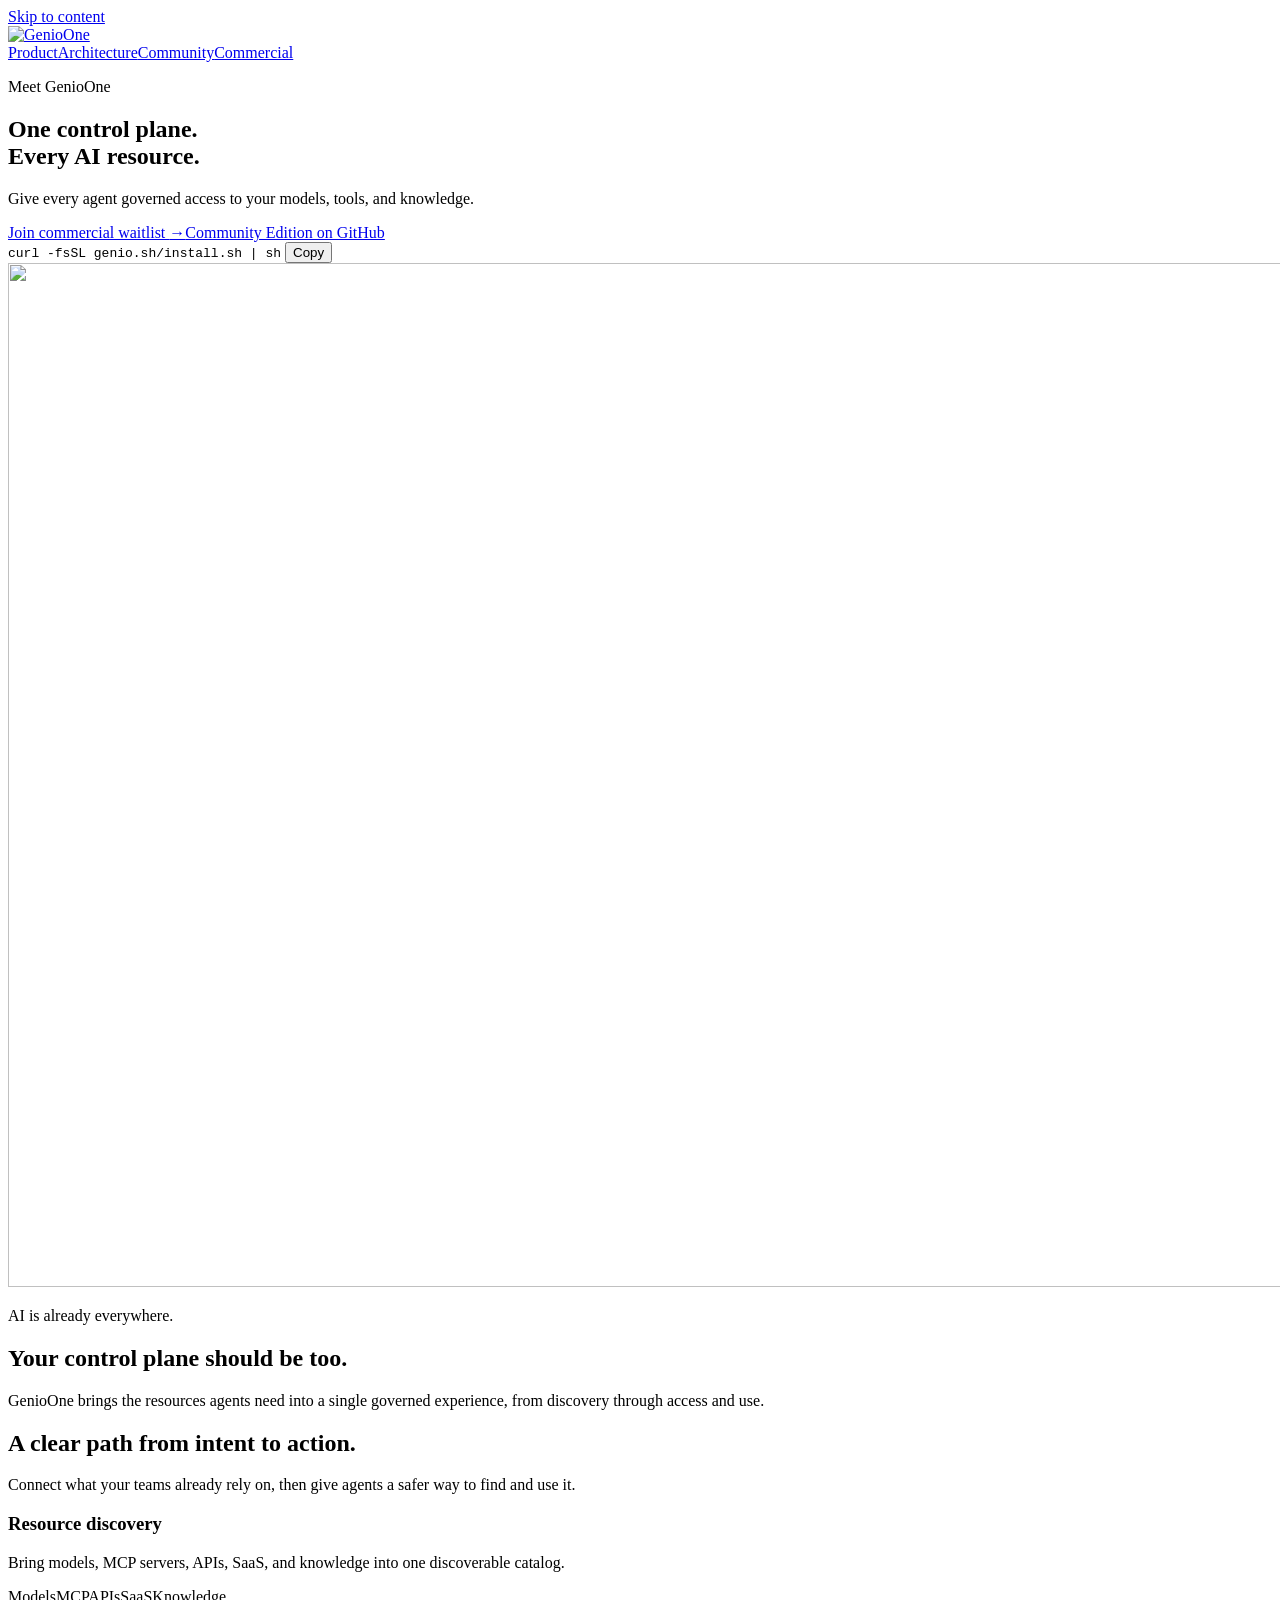
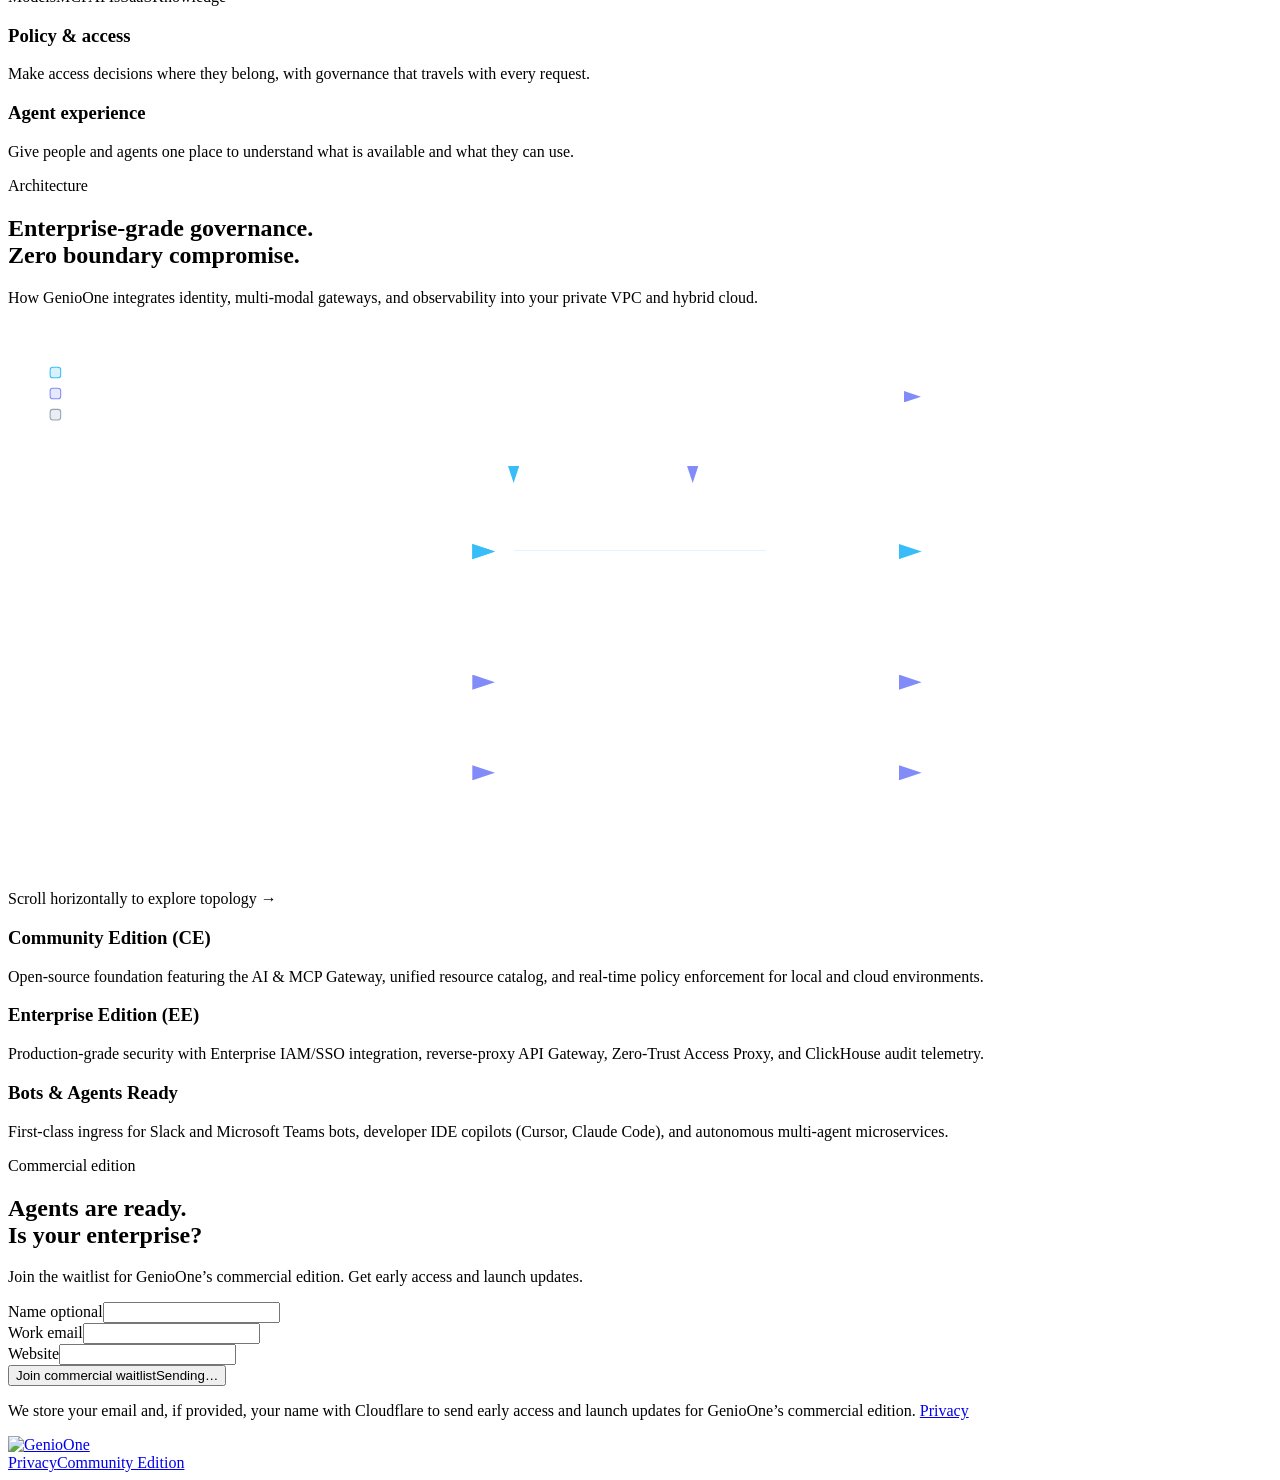
==== public/index.html @ 31770ce0 "Unify architecture colors to CE cyan and EE violet, remove inner card badges, update pillar cards" ====
<!doctype html>
<html lang="en">
  <head>
    <meta charset="utf-8">
    <meta name="viewport" content="width=device-width, initial-scale=1">
    <meta name="theme-color" content="#070709">
    <meta name="description" content="GenioOne is one control plane for every AI agent and resource.">
    <meta property="og:type" content="website">
    <meta property="og:title" content="GenioOne | One control plane for every AI agent and resource">
    <meta property="og:description" content="Give every agent governed access to your models, tools, and knowledge.">
    <meta property="og:image" content="https://genio.sh/assets/hero-blue.webp">
    <meta property="og:url" content="https://genio.sh/">
    <meta name="twitter:card" content="summary_large_image">
    <meta name="twitter:title" content="GenioOne | One control plane for every AI agent and resource">
    <meta name="twitter:description" content="Give every agent governed access to your models, tools, and knowledge.">
    <meta name="twitter:image" content="https://genio.sh/assets/hero-blue.webp">
    <link rel="canonical" href="https://genio.sh/">
    <link rel="icon" href="/assets/icon.svg" type="image/svg+xml">
    <link rel="stylesheet" href="/styles.6a55cacea231.css">
    <title>GenioOne | One control plane for every AI agent and resource</title>
  </head>
  <body>
    <a class="skip-link" href="#main">Skip to content</a>
    <div class="page-glow" aria-hidden="true"></div>
    <header class="site-header">
      <nav class="nav shell" aria-label="Primary navigation">
        <a class="brand" href="/" aria-label="GenioOne home"><img src="/assets/logo.svg" alt="GenioOne" width="141" height="40"></a>
        <div class="nav-links"><a href="#product">Product</a><a href="#architecture">Architecture</a><a href="https://github.com/dnplus/genio-one" aria-label="Community Edition on GitHub">Community</a><a class="nav-cta" href="#waitlist">Commercial</a></div>
      </nav>
    </header>
    <main id="main">
      <section class="hero shell" aria-labelledby="hero-title">
        <div class="hero-copy">
          <p class="eyebrow">Meet GenioOne</p>
          <h1 id="hero-title">One control plane.<br><span>Every AI resource.</span></h1>
          <p class="hero-summary">Give every agent governed access to your models, tools, and knowledge.</p>
          <div class="hero-actions"><a class="button button-primary" href="#waitlist">Join commercial waitlist <span aria-hidden="true">→</span></a><a class="button button-secondary" href="https://github.com/dnplus/genio-one">Community Edition on GitHub</a></div>
          <div class="install-command" id="install-command">
            <code>curl -fsSL genio.sh/install.sh | sh</code>
            <button type="button" class="install-copy" aria-label="Copy install command">Copy</button>
          </div>
        </div>
        <div class="hero-visual" aria-hidden="true"><img src="/assets/hero-blue.webp" alt="" width="1536" height="1024" fetchpriority="high"></div>
      </section>
      <section class="statement shell" aria-labelledby="statement-title">
        <p class="statement-kicker">AI is already everywhere.</p>
        <h2 id="statement-title">Your control plane should be too.</h2>
        <p>GenioOne brings the resources agents need into a single governed experience, from discovery through access and use.</p>
      </section>
      <section class="capabilities shell" id="product" aria-labelledby="capabilities-title">
        <div class="section-intro"><h2 id="capabilities-title">A clear path from intent to action.</h2><p>Connect what your teams already rely on, then give agents a safer way to find and use it.</p></div>
        <div class="capability-grid">
          <article class="capability-card capability-discovery"><h3>Resource discovery</h3><p>Bring models, MCP servers, APIs, SaaS, and knowledge into one discoverable catalog.</p><div class="resource-tags" aria-label="Resource types"><span>Models</span><span>MCP</span><span>APIs</span><span>SaaS</span><span>Knowledge</span></div></article>
          <article class="capability-card capability-policy"><h3>Policy &amp; access</h3><p>Make access decisions where they belong, with governance that travels with every request.</p></article>
          <article class="capability-card capability-experience"><h3>Agent experience</h3><p>Give people and agents one place to understand what is available and what they can use.</p></article>
        </div>
      </section>
      <section class="architecture shell" id="architecture" aria-labelledby="architecture-title">
        <div class="section-intro">
          <p class="eyebrow">Architecture</p>
          <h2 id="architecture-title">Enterprise-grade governance.<br>Zero boundary compromise.</h2>
          <p>How GenioOne integrates identity, multi-modal gateways, and observability into your private VPC and hybrid cloud.</p>
        </div>
        <div class="architecture-card">
          <div class="architecture-svg-wrapper">
            <svg class="architecture-svg" viewBox="0 0 1200 520" fill="none" xmlns="http://www.w3.org/2000/svg" role="img" aria-label="GenioOne Control Plane Architecture">
              <defs>
                <marker id="arch-arrow-cyan" markerWidth="9" markerHeight="6" refX="8" refY="3" orient="auto">
                  <polygon points="0 0, 9 3, 0 6" fill="#38bdf8" />
                </marker>
                <marker id="arch-arrow-violet" markerWidth="9" markerHeight="6" refX="8" refY="3" orient="auto">
                  <polygon points="0 0, 9 3, 0 6" fill="#818cf8" />
                </marker>
                <pattern id="arch-grid" width="36" height="36" patternUnits="userSpaceOnUse">
                  <path d="M 36 0 L 0 0 0 36" stroke="rgba(234, 240, 255, 0.035)" stroke-width="0.5"/>
                </pattern>
              </defs>
              <rect width="100%" height="100%" fill="url(#arch-grid)" />
              <rect x="350" y="22" width="770" height="94" rx="10" class="arch-region arch-region-ctrl" stroke-width="1"/>
              <rect x="445" y="132" width="310" height="364" rx="10" class="arch-region arch-region-gw" stroke-width="1"/>
              <g>
                <rect x="362" y="14" width="130" height="16" rx="4" class="arch-mask"/>
                <text x="427" y="26" class="arch-badge-control" font-size="8" font-weight="700" letter-spacing="0.06em" text-anchor="middle">MANAGEMENT PLANE</text>
              </g>
              <g>
                <rect x="460" y="124" width="140" height="16" rx="4" class="arch-mask"/>
                <text x="530" y="136" class="arch-badge-gateway" font-size="8" font-weight="700" letter-spacing="0.06em" text-anchor="middle">EXECUTION GATEWAYS</text>
              </g>
              <g transform="translate(40, 42)">
                <rect x="0" y="0" width="10" height="10" rx="2.5" fill="rgba(56, 189, 248, 0.2)" stroke="#38bdf8" stroke-width="1"/>
                <text x="16" y="9" class="arch-legend-text" font-size="9">Community Edition (CE)</text>
                <rect x="0" y="20" width="10" height="10" rx="2.5" fill="rgba(129, 140, 248, 0.2)" stroke="#818cf8" stroke-width="1"/>
                <text x="16" y="29" class="arch-legend-text" font-size="9">Enterprise Edition (EE)</text>
                <rect x="0" y="40" width="10" height="10" rx="2.5" fill="rgba(148, 163, 184, 0.2)" stroke="#94a3b8" stroke-width="1"/>
                <text x="16" y="49" class="arch-legend-text" font-size="9">External Ecosystem</text>
              </g>
              <g class="arch-node arch-ce" id="node-ctrl-plane">
                <rect x="365" y="38" width="230" height="64" rx="8" class="arch-mask"/>
                <rect x="365" y="38" width="230" height="64" rx="8" class="arch-c-ce" stroke-width="1.5"/>
                <text x="382" y="64" class="arch-t-title" font-size="12" font-weight="650">Platform Control Plane</text>
                <text x="382" y="82" class="arch-t-sub" font-size="9">Catalog · Policy Sync · State</text>
              </g>
              <g class="arch-node arch-ee" id="node-enterprise-iam">
                <rect x="615" y="38" width="230" height="64" rx="8" class="arch-mask"/>
                <rect x="615" y="38" width="230" height="64" rx="8" class="arch-c-ee" stroke-width="1.5"/>
                <text x="632" y="64" class="arch-t-title" font-size="12" font-weight="650">Enterprise IAM &amp; SSO</text>
                <text x="632" y="82" class="arch-t-sub" font-size="9">Keycloak · Okta · RBAC Mapping</text>
              </g>
              <g class="arch-node arch-ee" id="node-audit-observability">
                <rect x="865" y="38" width="240" height="64" rx="8" class="arch-mask"/>
                <rect x="865" y="38" width="240" height="64" rx="8" class="arch-c-ee" stroke-width="1.5"/>
                <text x="882" y="64" class="arch-t-title" font-size="12" font-weight="650">Audit &amp; Observability</text>
                <text x="882" y="82" class="arch-t-sub" font-size="9">OpenTelemetry · ClickHouse Logs</text>
              </g>
              <g class="arch-node arch-ext" id="node-bots">
                <rect x="40" y="150" width="220" height="58" rx="8" class="arch-mask"/>
                <rect x="40" y="150" width="220" height="58" rx="8" class="arch-c-ext" stroke-width="1.5"/>
                <g class="arch-sigil arch-sigil-slate" transform="translate(52 163) scale(0.7)">
                  <rect x="2" y="4" width="16" height="12" rx="3"/>
                  <circle cx="6" cy="10" r="1.5"/>
                  <circle cx="14" cy="10" r="1.5"/>
                  <path d="M10 1v3M7 1h6"/>
                </g>
                <text x="76" y="174" class="arch-t-title" font-size="12" font-weight="650">Enterprise Bots &amp; Copilots</text>
                <text x="76" y="192" class="arch-t-sub" font-size="9">Slack · Teams · Support Bots</text>
              </g>
              <g class="arch-node arch-ext" id="node-agents">
                <rect x="40" y="226" width="220" height="58" rx="8" class="arch-mask"/>
                <rect x="40" y="226" width="220" height="58" rx="8" class="arch-c-ext" stroke-width="1.5"/>
                <g class="arch-sigil arch-sigil-slate" transform="translate(52 239) scale(0.7)">
                  <path d="M8 2a4 4 0 1 0 0 8 4 4 0 0 0 0-8ZM3 16c0-2.8 2.2-5 5-5s5 2.2 5 5"/>
                  <circle cx="15" cy="7" r="2"/>
                </g>
                <text x="76" y="250" class="arch-t-title" font-size="12" font-weight="650">Autonomous Agents &amp; IDEs</text>
                <text x="76" y="268" class="arch-t-sub" font-size="9">Cursor · Claude Code · Workers</text>
              </g>
              <g class="arch-node arch-ext" id="node-apps">
                <rect x="40" y="312" width="220" height="58" rx="8" class="arch-mask"/>
                <rect x="40" y="312" width="220" height="58" rx="8" class="arch-c-ext" stroke-width="1.5"/>
                <g class="arch-sigil arch-sigil-slate" transform="translate(52 325) scale(0.7)">
                  <rect x="2" y="3" width="16" height="14" rx="2"/>
                  <path d="M6 8h8M6 12h5"/>
                </g>
                <text x="76" y="336" class="arch-t-title" font-size="12" font-weight="650">Enterprise Applications</text>
                <text x="76" y="354" class="arch-t-sub" font-size="9">Microservices · Internal Portals</text>
              </g>
              <g class="arch-node arch-ext" id="node-workstations">
                <rect x="40" y="398" width="220" height="58" rx="8" class="arch-mask"/>
                <rect x="40" y="398" width="220" height="58" rx="8" class="arch-c-ext" stroke-width="1.5"/>
                <g class="arch-sigil arch-sigil-slate" transform="translate(52 411) scale(0.7)">
                  <rect x="2" y="2" width="16" height="12" rx="2"/>
                  <path d="M6 18h8M10 14v4"/>
                </g>
                <text x="76" y="422" class="arch-t-title" font-size="12" font-weight="650">Developer Workstations</text>
                <text x="76" y="440" class="arch-t-sub" font-size="9">Local CLI · Private VPC Traffic</text>
              </g>
              <g class="arch-node arch-ce arch-pulse-glow" id="node-ai-mcp-gw">
                <rect x="460" y="150" width="280" height="134" rx="9" class="arch-mask"/>
                <rect x="460" y="150" width="280" height="134" rx="9" class="arch-c-ce" stroke-width="2"/>
                <text x="480" y="182" class="arch-t-title-lg" font-size="14" font-weight="700">AI &amp; MCP Gateway</text>
                <text x="480" y="201" class="arch-t-sub" font-size="9.5">Prompt Guardrails · Model Routing</text>
                <path d="M 480 216 L 720 216" stroke="rgba(56, 189, 248, 0.15)" stroke-width="1"/>
                <text x="480" y="234" class="arch-t-feature" font-size="9">&#10003; Model &amp; Tool Discovery Catalog</text>
                <text x="480" y="250" class="arch-t-feature" font-size="9">&#10003; Dynamic MCP Tool Invocation</text>
                <text x="480" y="266" class="arch-t-feature" font-size="9">&#10003; Policy Enforcement &amp; Caching</text>
              </g>
              <g class="arch-node arch-ee" id="node-api-gw">
                <rect x="460" y="304" width="280" height="74" rx="9" class="arch-mask"/>
                <rect x="460" y="304" width="280" height="74" rx="9" class="arch-c-ee" stroke-width="1.5"/>
                <text x="480" y="334" class="arch-t-title" font-size="13" font-weight="650">Enterprise API Gateway</text>
                <text x="480" y="352" class="arch-t-sub" font-size="9.5">Reverse Proxy · Rate Limits · Token Auth</text>
                <text x="480" y="367" class="arch-t-sub-dim" font-size="8.5">Secure Ingress for Enterprise Microservices</text>
              </g>
              <g class="arch-node arch-ee" id="node-access-proxy">
                <rect x="460" y="398" width="280" height="74" rx="9" class="arch-mask"/>
                <rect x="460" y="398" width="280" height="74" rx="9" class="arch-c-ee" stroke-width="1.5"/>
                <text x="480" y="428" class="arch-t-title" font-size="13" font-weight="650">Zero-Trust Access Proxy</text>
                <text x="480" y="446" class="arch-t-sub" font-size="9.5">Private Egress · VPC Boundary Security</text>
                <text x="480" y="461" class="arch-t-sub-dim" font-size="8.5">Encrypted WireGuard / mTLS Tunneling</text>
              </g>
              <g class="arch-node arch-ext" id="node-upstream-models">
                <rect x="865" y="168" width="240" height="76" rx="8" class="arch-mask"/>
                <rect x="865" y="168" width="240" height="76" rx="8" class="arch-c-ext" stroke-width="1.5"/>
                <text x="885" y="196" class="arch-t-title" font-size="12" font-weight="650">AI Models &amp; MCP Servers</text>
                <text x="885" y="214" class="arch-t-sub" font-size="9">Self-hosted LLMs · Ollama · vLLM</text>
                <text x="885" y="230" class="arch-t-sub-dim" font-size="8.5">Custom Enterprise MCP Tool Servers</text>
              </g>
              <g class="arch-node arch-ext" id="node-upstream-apis">
                <rect x="865" y="304" width="240" height="74" rx="8" class="arch-mask"/>
                <rect x="865" y="304" width="240" height="74" rx="8" class="arch-c-ext" stroke-width="1.5"/>
                <text x="885" y="332" class="arch-t-title" font-size="12" font-weight="650">Enterprise Core APIs</text>
                <text x="885" y="350" class="arch-t-sub" font-size="9">ERP · CRM · Database Queries</text>
                <text x="885" y="366" class="arch-t-sub-dim" font-size="8.5">Internal Corporate Microservices</text>
              </g>
              <g class="arch-node arch-ext" id="node-upstream-saas">
                <rect x="865" y="398" width="240" height="74" rx="8" class="arch-mask"/>
                <rect x="865" y="398" width="240" height="74" rx="8" class="arch-c-ext" stroke-width="1.5"/>
                <text x="885" y="426" class="arch-t-title" font-size="12" font-weight="650">Cloud AI &amp; SaaS APIs</text>
                <text x="885" y="444" class="arch-t-sub" font-size="9">OpenAI · Anthropic · Google Gemini</text>
                <text x="885" y="460" class="arch-t-sub-dim" font-size="8.5">External Third-Party SaaS Providers</text>
              </g>
              <path d="M 260 179 L 360 179 Q 380 179 380 195 L 380 205 Q 380 217 400 217 L 460 217" class="arch-track" stroke-width="2"/>
              <path d="M 260 255 L 360 255 Q 380 255 380 239 L 380 229 Q 380 217 400 217 L 460 217" class="arch-track" stroke-width="2"/>
              <path d="M 740 217 L 865 217" class="arch-track" stroke-width="2"/>
              <path d="M 260 341 L 460 341" class="arch-track" stroke-width="2"/>
              <path d="M 740 341 L 865 341" class="arch-track" stroke-width="2"/>
              <path d="M 260 427 L 460 427" class="arch-track" stroke-width="2"/>
              <path d="M 740 427 L 865 427" class="arch-track" stroke-width="2"/>
              <path d="M 480 102 L 480 150" class="arch-track" stroke-width="1.5"/>
              <path d="M 650 102 L 650 150" class="arch-track" stroke-width="1.5"/>
              <path d="M 740 185 Q 790 185 790 130 L 790 85 Q 790 70 825 70 L 865 70" class="arch-track" stroke-width="1.5"/>
              <path d="M 260 179 L 360 179 Q 380 179 380 195 L 380 205 Q 380 217 400 217 L 460 217" class="arch-stream-cyan" stroke-width="2.4" marker-end="url(#arch-arrow-cyan)"/>
              <path d="M 260 255 L 360 255 Q 380 255 380 239 L 380 229 Q 380 217 400 217 L 460 217" class="arch-stream-cyan" stroke-width="2.4" marker-end="url(#arch-arrow-cyan)"/>
              <path d="M 740 217 L 865 217" class="arch-stream-cyan" stroke-width="2.4" marker-end="url(#arch-arrow-cyan)"/>
              <path d="M 260 341 L 460 341" class="arch-stream-violet" stroke-width="2.4" marker-end="url(#arch-arrow-violet)"/>
              <path d="M 740 341 L 865 341" class="arch-stream-violet" stroke-width="2.4" marker-end="url(#arch-arrow-violet)"/>
              <path d="M 260 427 L 460 427" class="arch-stream-violet" stroke-width="2.4" marker-end="url(#arch-arrow-violet)"/>
              <path d="M 740 427 L 865 427" class="arch-stream-violet" stroke-width="2.4" marker-end="url(#arch-arrow-violet)"/>
              <path d="M 480 102 L 480 150" class="arch-stream-sync" stroke-width="1.8" marker-end="url(#arch-arrow-cyan)"/>
              <path d="M 650 102 L 650 150" class="arch-stream-sync-violet" stroke-width="1.8" marker-end="url(#arch-arrow-violet)"/>
              <path d="M 740 185 Q 790 185 790 130 L 790 85 Q 790 70 825 70 L 865 70" class="arch-stream-telemetry" stroke-width="1.8" marker-end="url(#arch-arrow-violet)"/>
              <g>
                <rect x="285" y="162" width="75" height="16" rx="4" class="arch-pill-bg"/>
                <text x="322.5" y="174" class="arch-pill-cyan" font-size="7.5" font-weight="650" text-anchor="middle">Bot Ingress</text>
              </g>
              <g>
                <rect x="285" y="260" width="80" height="16" rx="4" class="arch-pill-bg"/>
                <text x="325" y="272" class="arch-pill-cyan" font-size="7.5" font-weight="650" text-anchor="middle">Agent Prompts</text>
              </g>
              <g>
                <rect x="760" y="209" width="85" height="16" rx="4" class="arch-pill-bg"/>
                <text x="802.5" y="221" class="arch-pill-cyan" font-size="7.5" font-weight="650" text-anchor="middle">MCP &amp; LLM Call</text>
              </g>
              <g>
                <rect x="310" y="333" width="85" height="16" rx="4" class="arch-pill-bg"/>
                <text x="352.5" y="345" class="arch-pill-violet" font-size="7.5" font-weight="650" text-anchor="middle">mTLS API Call</text>
              </g>
              <g>
                <rect x="305" y="419" width="95" height="16" rx="4" class="arch-pill-bg"/>
                <text x="352.5" y="431" class="arch-pill-violet" font-size="7.5" font-weight="650" text-anchor="middle">Zero-Trust Tunnel</text>
              </g>
            </svg>
          </div>
          <p class="architecture-scroll-hint" aria-hidden="true">Scroll horizontally to explore topology &rarr;</p>
        </div>
        <div class="architecture-pillars">
          <article class="architecture-pillar pillar-ce">
            <h3>Community Edition (CE)</h3>
            <p>Open-source foundation featuring the AI &amp; MCP Gateway, unified resource catalog, and real-time policy enforcement for local and cloud environments.</p>
          </article>
          <article class="architecture-pillar pillar-ee">
            <h3>Enterprise Edition (EE)</h3>
            <p>Production-grade security with Enterprise IAM/SSO integration, reverse-proxy API Gateway, Zero-Trust Access Proxy, and ClickHouse audit telemetry.</p>
          </article>
          <article class="architecture-pillar pillar-eco">
            <h3>Bots &amp; Agents Ready</h3>
            <p>First-class ingress for Slack and Microsoft Teams bots, developer IDE copilots (Cursor, Claude Code), and autonomous multi-agent microservices.</p>
          </article>
        </div>
      </section>
      <section class="waitlist-section shell" id="waitlist" aria-labelledby="waitlist-title">
        <div class="waitlist-copy"><p class="eyebrow">Commercial edition</p><h2 id="waitlist-title">Agents are ready.<br>Is your enterprise?</h2><p>Join the waitlist for GenioOne’s commercial edition. Get early access and launch updates.</p></div>
        <form class="waitlist-form" id="waitlist-form" novalidate>
          <div class="field-row"><label for="name">Name <span>optional</span></label><input id="name" name="name" type="text" autocomplete="name" maxlength="120"></div>
          <div class="field-row"><label for="email">Work email</label><input id="email" name="email" type="email" autocomplete="email" inputmode="email" maxlength="254" required aria-describedby="form-message privacy-note"></div>
          <div class="honeypot" aria-hidden="true"><label for="website">Website</label><input id="website" name="website" type="text" tabindex="-1" autocomplete="off"></div>
          <button class="button button-primary form-submit" type="submit"><span class="button-label">Join commercial waitlist</span><span class="button-loading" aria-hidden="true">Sending…</span></button>
          <p class="form-message" id="form-message" role="status" aria-live="polite"></p>
          <p class="privacy-note" id="privacy-note">We store your email and, if provided, your name with Cloudflare to send early access and launch updates for GenioOne’s commercial edition. <a href="/privacy.html">Privacy</a></p>
        </form>
      </section>
    </main>
    <footer class="site-footer shell"><a class="footer-brand" href="/" aria-label="GenioOne home"><img src="/assets/logo.svg" alt="GenioOne" width="141" height="40"></a><div><a href="/privacy.html">Privacy</a><a href="https://github.com/dnplus/genio-one" aria-label="Community Edition on GitHub">Community Edition</a></div></footer>
    <script src="/app.44f2c9f408cc.js" defer></script>
  <!-- Cloudflare Pages Analytics --><script defer src='https://static.cloudflareinsights.com/beacon.min.js' data-cf-beacon='{"token": "029cc6c50cad4a95977b19a3e3e03f37"}'></script><!-- Cloudflare Pages Analytics --></body>
</html>
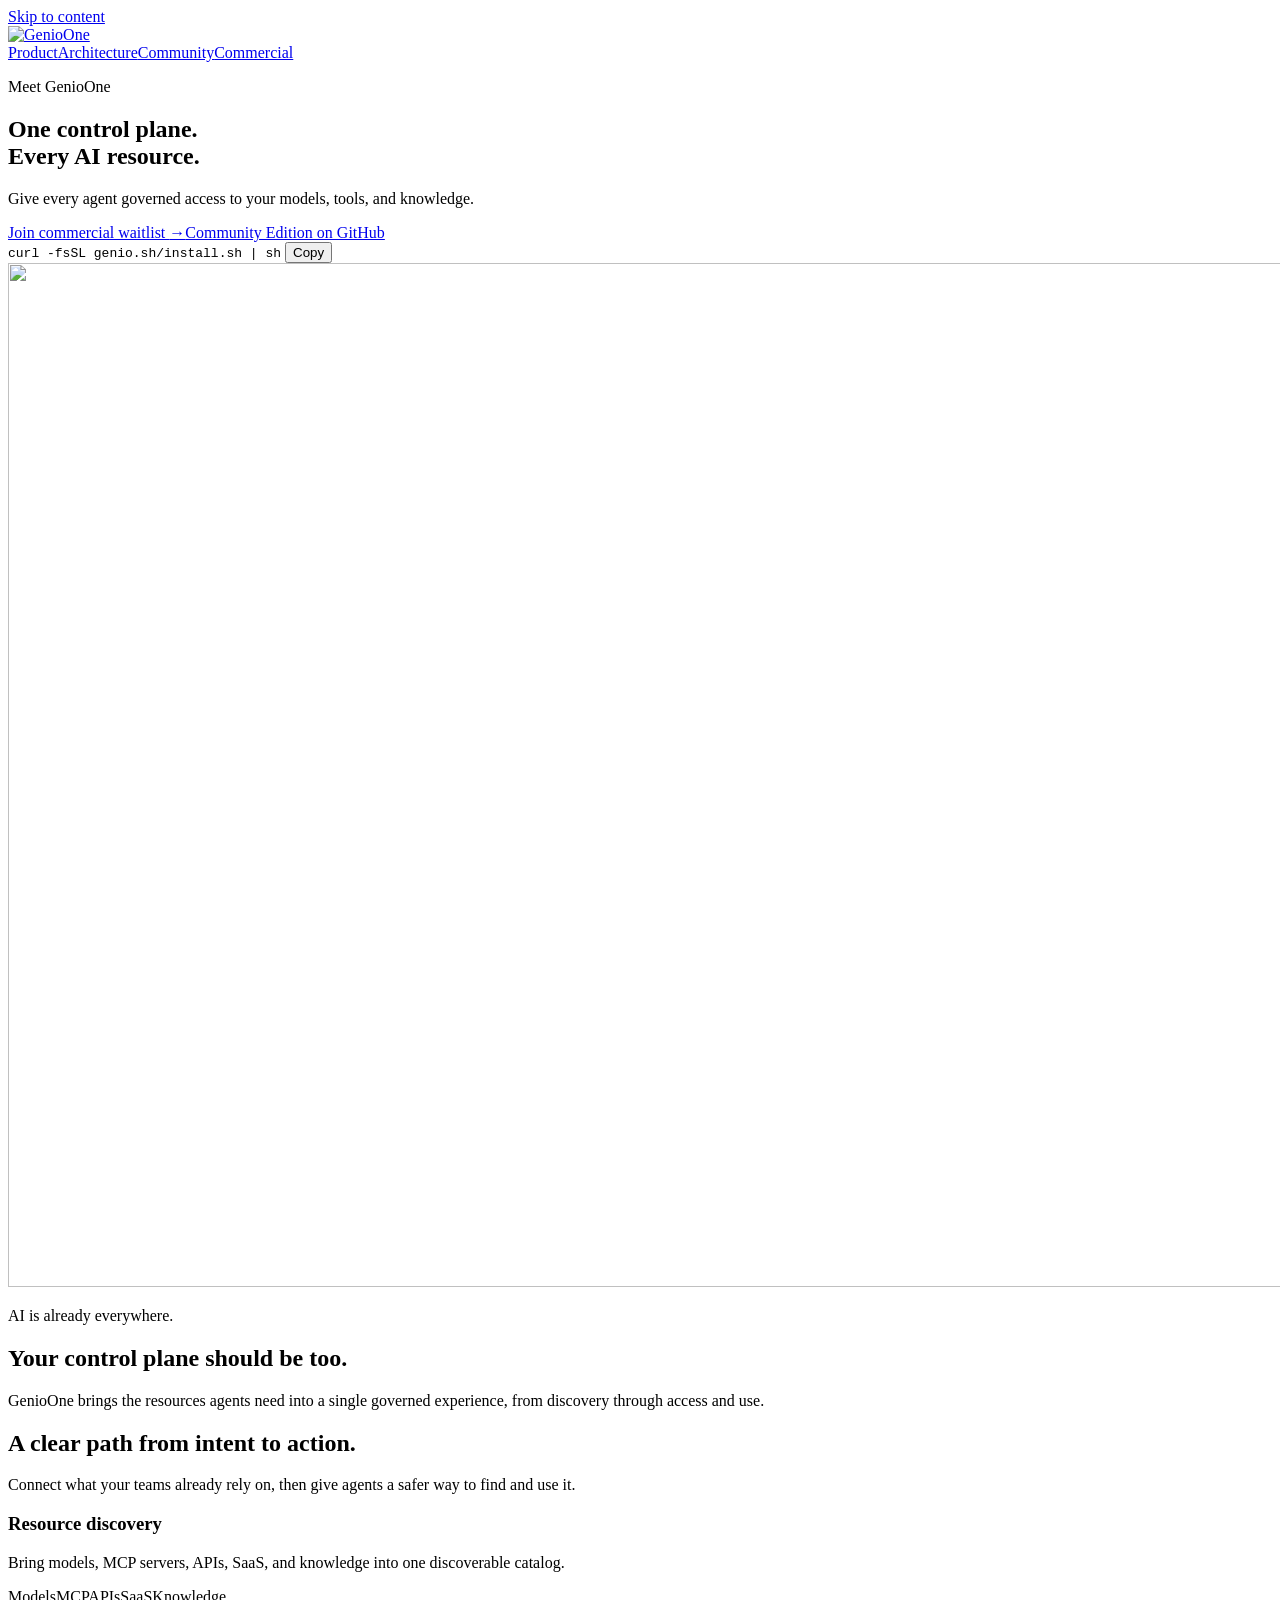
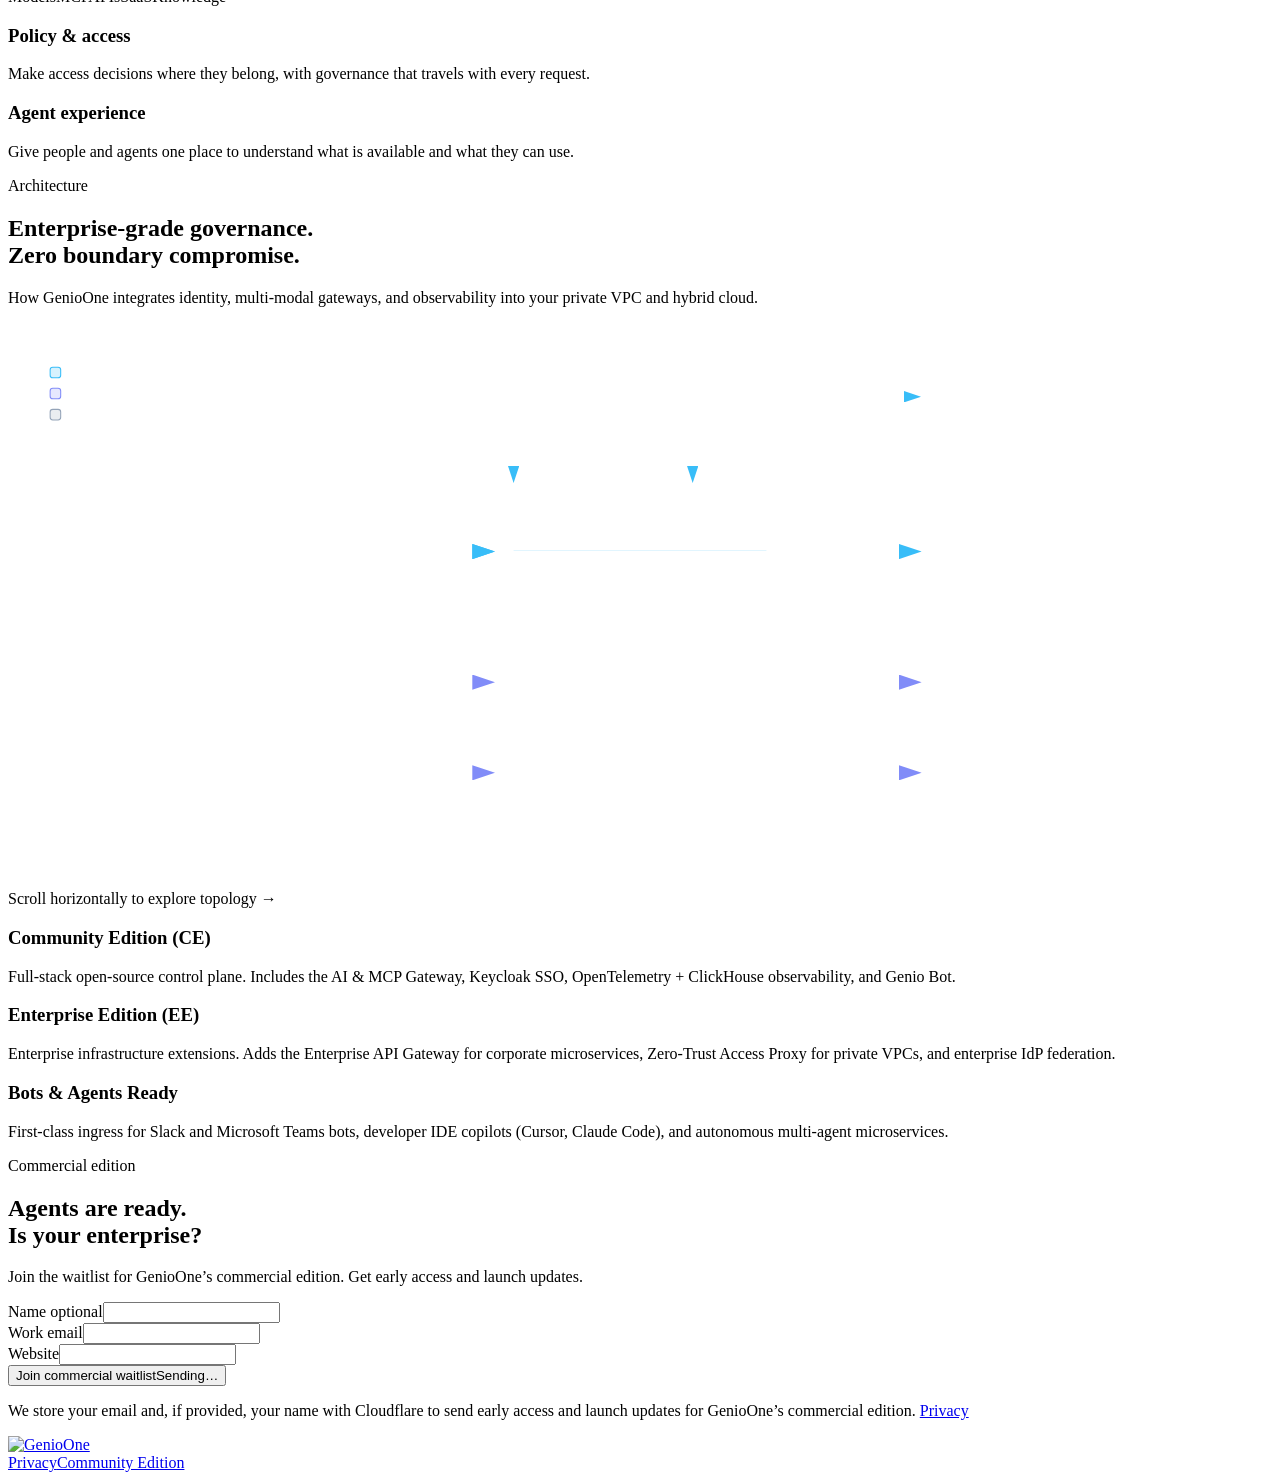
==== commit b3d96403: "Correct SSO and Observability to Community Edition (CE) in architecture diagram and pillar text" ====
--- a/public/index.html
+++ b/public/index.html
@@ -100,17 +100,17 @@
                 <text x="382" y="64" class="arch-t-title" font-size="12" font-weight="650">Platform Control Plane</text>
                 <text x="382" y="82" class="arch-t-sub" font-size="9">Catalog · Policy Sync · State</text>
               </g>
-              <g class="arch-node arch-ee" id="node-enterprise-iam">
+              <g class="arch-node arch-ce" id="node-identity-sso">
                 <rect x="615" y="38" width="230" height="64" rx="8" class="arch-mask"/>
-                <rect x="615" y="38" width="230" height="64" rx="8" class="arch-c-ee" stroke-width="1.5"/>
-                <text x="632" y="64" class="arch-t-title" font-size="12" font-weight="650">Enterprise IAM &amp; SSO</text>
-                <text x="632" y="82" class="arch-t-sub" font-size="9">Keycloak · Okta · RBAC Mapping</text>
-              </g>
-              <g class="arch-node arch-ee" id="node-audit-observability">
+                <rect x="615" y="38" width="230" height="64" rx="8" class="arch-c-ce" stroke-width="1.5"/>
+                <text x="632" y="64" class="arch-t-title" font-size="12" font-weight="650">Identity &amp; SSO</text>
+                <text x="632" y="82" class="arch-t-sub" font-size="9">Keycloak OIDC · Role &amp; Token Auth</text>
+              </g>
+              <g class="arch-node arch-ce" id="node-audit-observability">
                 <rect x="865" y="38" width="240" height="64" rx="8" class="arch-mask"/>
-                <rect x="865" y="38" width="240" height="64" rx="8" class="arch-c-ee" stroke-width="1.5"/>
+                <rect x="865" y="38" width="240" height="64" rx="8" class="arch-c-ce" stroke-width="1.5"/>
                 <text x="882" y="64" class="arch-t-title" font-size="12" font-weight="650">Audit &amp; Observability</text>
-                <text x="882" y="82" class="arch-t-sub" font-size="9">OpenTelemetry · ClickHouse Logs</text>
+                <text x="882" y="82" class="arch-t-sub" font-size="9">OpenTelemetry · ClickHouse Analytics</text>
               </g>
               <g class="arch-node arch-ext" id="node-bots">
                 <rect x="40" y="150" width="220" height="58" rx="8" class="arch-mask"/>
@@ -217,8 +217,8 @@
               <path d="M 260 427 L 460 427" class="arch-stream-violet" stroke-width="2.4" marker-end="url(#arch-arrow-violet)"/>
               <path d="M 740 427 L 865 427" class="arch-stream-violet" stroke-width="2.4" marker-end="url(#arch-arrow-violet)"/>
               <path d="M 480 102 L 480 150" class="arch-stream-sync" stroke-width="1.8" marker-end="url(#arch-arrow-cyan)"/>
-              <path d="M 650 102 L 650 150" class="arch-stream-sync-violet" stroke-width="1.8" marker-end="url(#arch-arrow-violet)"/>
-              <path d="M 740 185 Q 790 185 790 130 L 790 85 Q 790 70 825 70 L 865 70" class="arch-stream-telemetry" stroke-width="1.8" marker-end="url(#arch-arrow-violet)"/>
+              <path d="M 650 102 L 650 150" class="arch-stream-sync" stroke-width="1.8" marker-end="url(#arch-arrow-cyan)"/>
+              <path d="M 740 185 Q 790 185 790 130 L 790 85 Q 790 70 825 70 L 865 70" class="arch-stream-sync" stroke-width="1.8" marker-end="url(#arch-arrow-cyan)"/>
               <g>
                 <rect x="285" y="162" width="75" height="16" rx="4" class="arch-pill-bg"/>
                 <text x="322.5" y="174" class="arch-pill-cyan" font-size="7.5" font-weight="650" text-anchor="middle">Bot Ingress</text>
@@ -246,11 +246,11 @@
         <div class="architecture-pillars">
           <article class="architecture-pillar pillar-ce">
             <h3>Community Edition (CE)</h3>
-            <p>Open-source foundation featuring the AI &amp; MCP Gateway, unified resource catalog, and real-time policy enforcement for local and cloud environments.</p>
+            <p>Full-stack open-source control plane. Includes the AI &amp; MCP Gateway, Keycloak SSO, OpenTelemetry + ClickHouse observability, and Genio Bot.</p>
           </article>
           <article class="architecture-pillar pillar-ee">
             <h3>Enterprise Edition (EE)</h3>
-            <p>Production-grade security with Enterprise IAM/SSO integration, reverse-proxy API Gateway, Zero-Trust Access Proxy, and ClickHouse audit telemetry.</p>
+            <p>Enterprise infrastructure extensions. Adds the Enterprise API Gateway for corporate microservices, Zero-Trust Access Proxy for private VPCs, and enterprise IdP federation.</p>
           </article>
           <article class="architecture-pillar pillar-eco">
             <h3>Bots &amp; Agents Ready</h3>
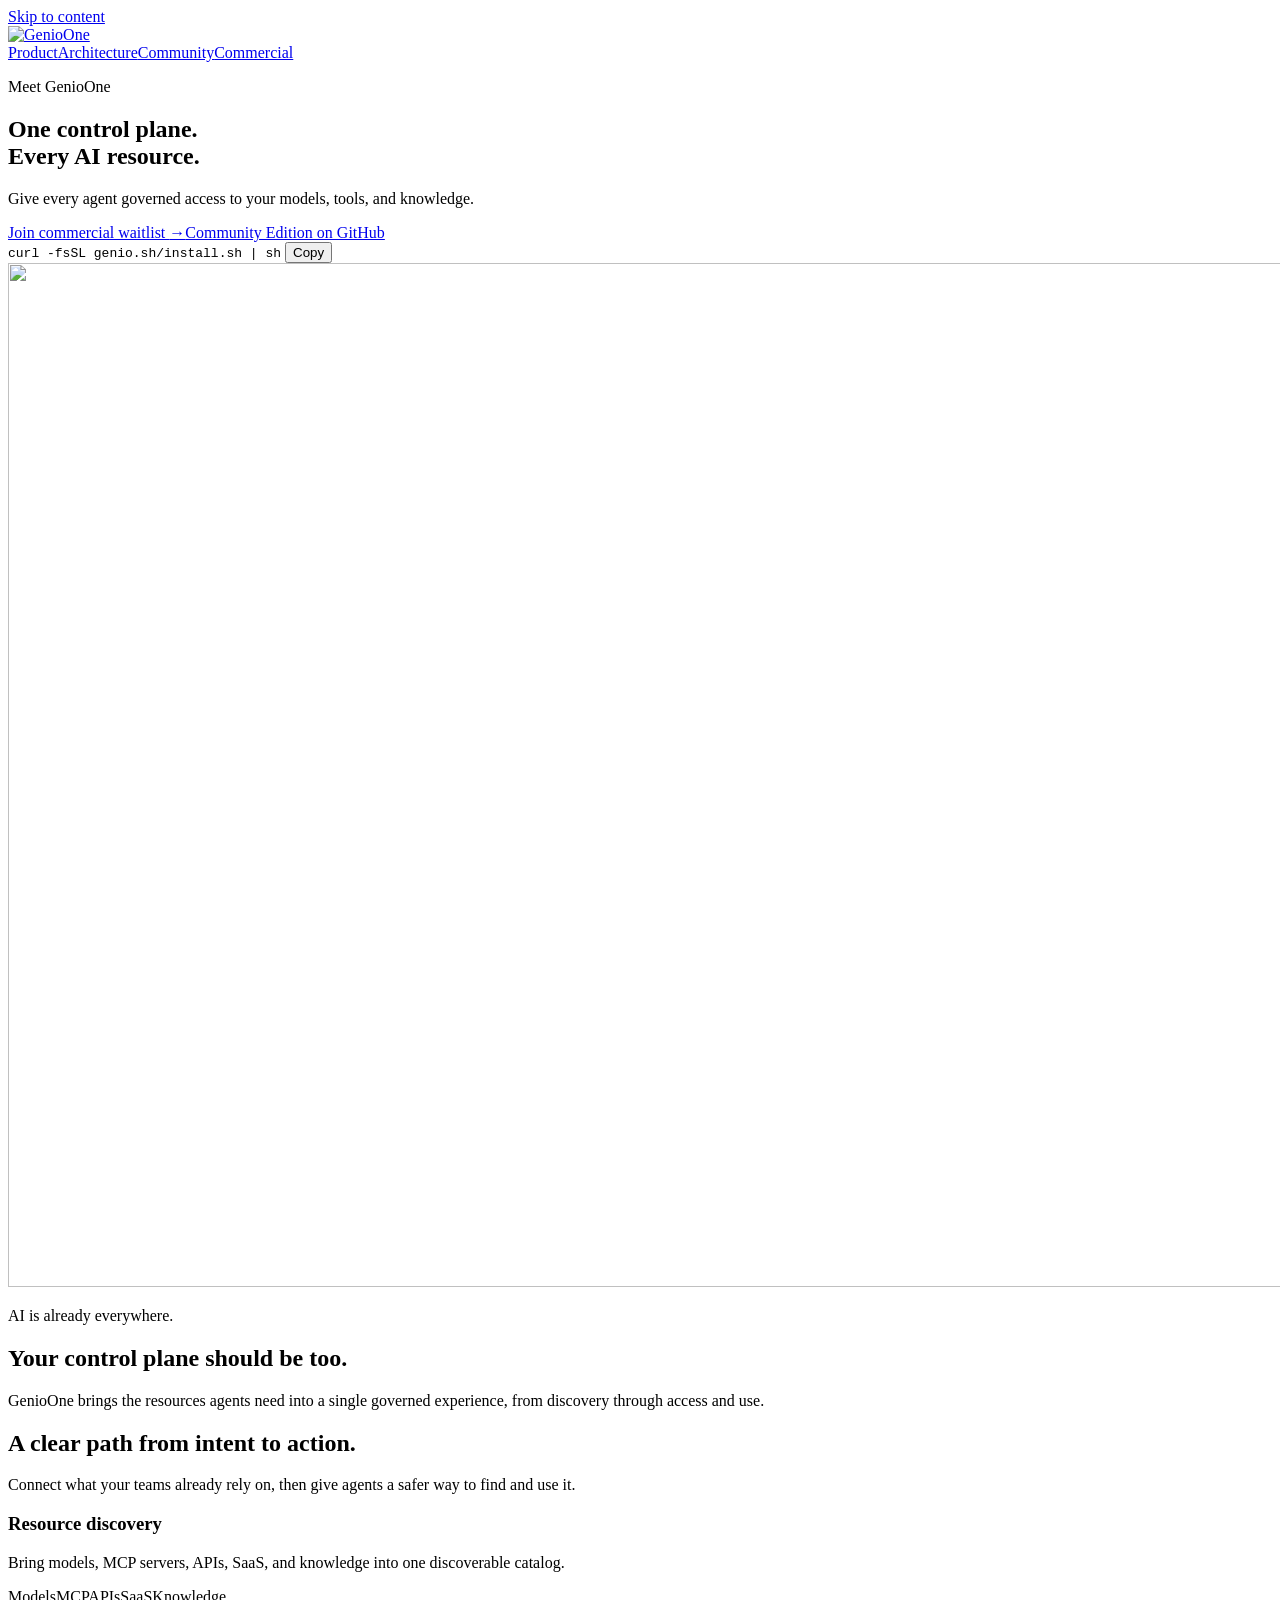
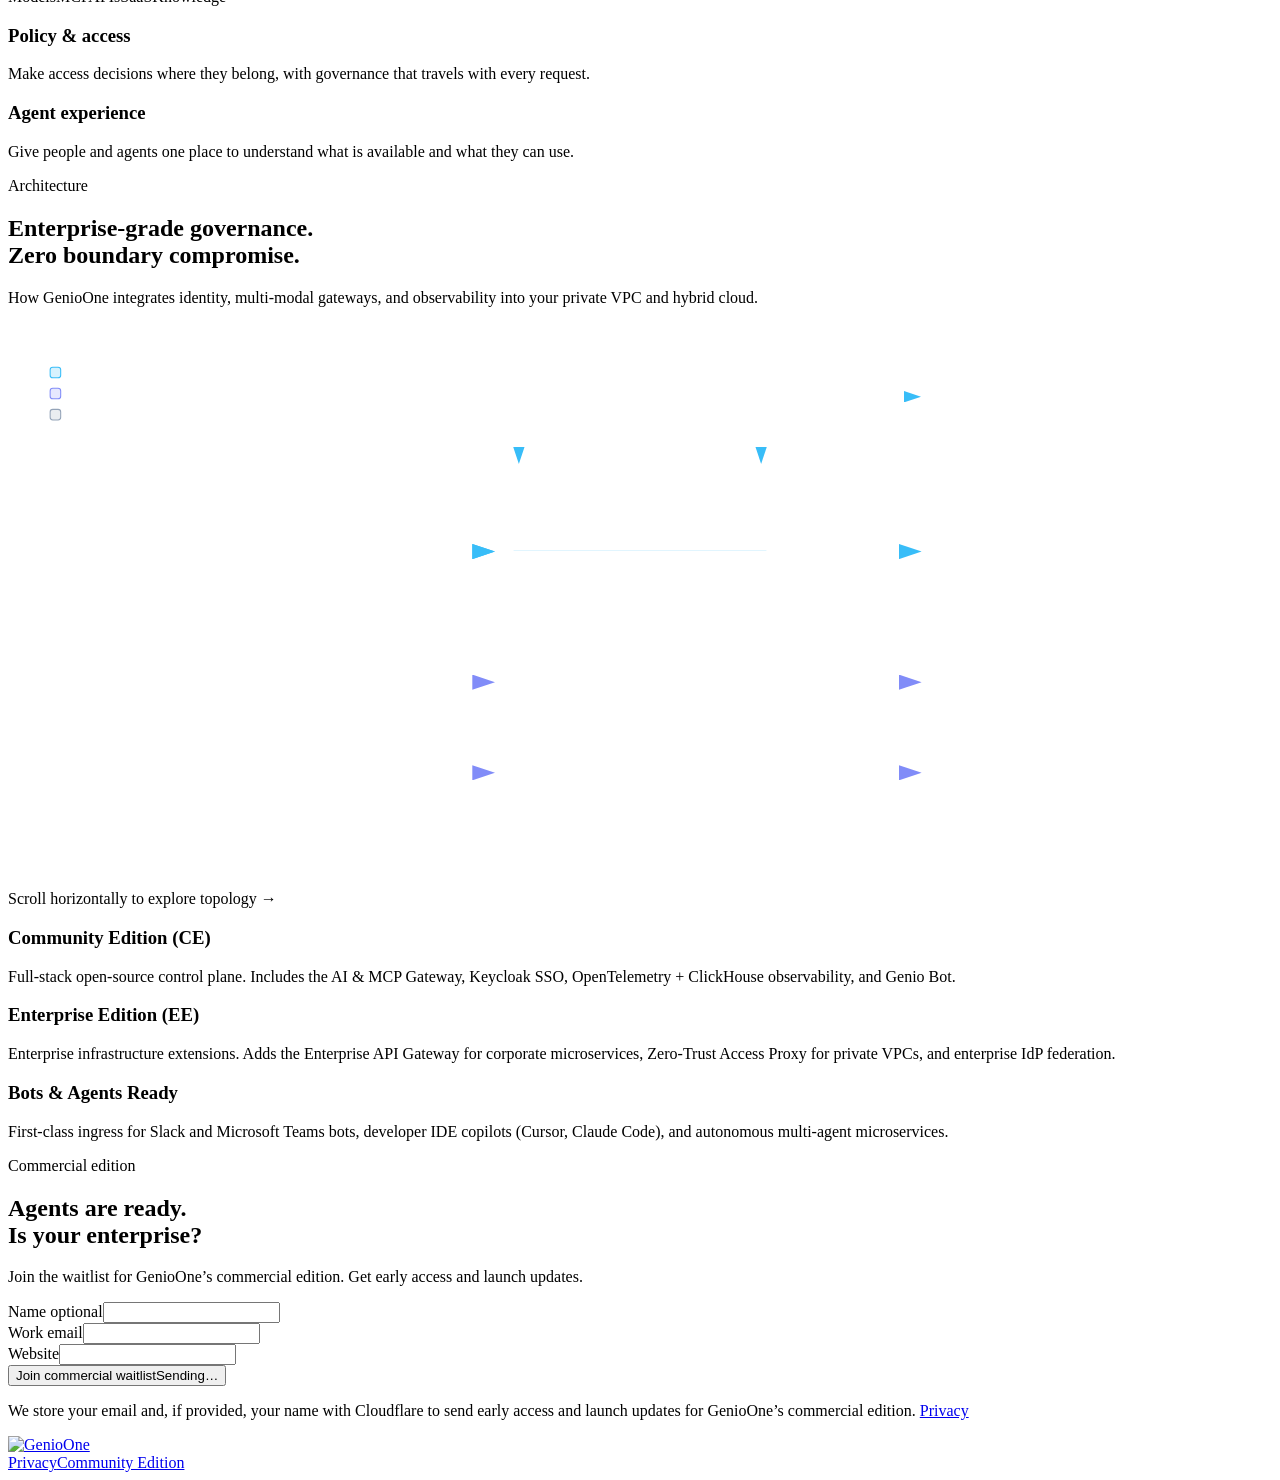
==== commit ee8e38b4: "Connect management plane sync and telemetry lines to EXECUTION GATEWAYS outer frame" ====
--- a/public/index.html
+++ b/public/index.html
@@ -83,8 +83,8 @@
                 <text x="427" y="26" class="arch-badge-control" font-size="8" font-weight="700" letter-spacing="0.06em" text-anchor="middle">MANAGEMENT PLANE</text>
               </g>
               <g>
-                <rect x="460" y="124" width="140" height="16" rx="4" class="arch-mask"/>
-                <text x="530" y="136" class="arch-badge-gateway" font-size="8" font-weight="700" letter-spacing="0.06em" text-anchor="middle">EXECUTION GATEWAYS</text>
+                <rect x="525" y="124" width="150" height="16" rx="4" class="arch-mask"/>
+                <text x="600" y="136" class="arch-badge-gateway" font-size="8" font-weight="700" letter-spacing="0.06em" text-anchor="middle">EXECUTION GATEWAYS</text>
               </g>
               <g transform="translate(40, 42)">
                 <rect x="0" y="0" width="10" height="10" rx="2.5" fill="rgba(56, 189, 248, 0.2)" stroke="#38bdf8" stroke-width="1"/>
@@ -206,9 +206,9 @@
               <path d="M 740 341 L 865 341" class="arch-track" stroke-width="2"/>
               <path d="M 260 427 L 460 427" class="arch-track" stroke-width="2"/>
               <path d="M 740 427 L 865 427" class="arch-track" stroke-width="2"/>
-              <path d="M 480 102 L 480 150" class="arch-track" stroke-width="1.5"/>
-              <path d="M 650 102 L 650 150" class="arch-track" stroke-width="1.5"/>
-              <path d="M 740 185 Q 790 185 790 130 L 790 85 Q 790 70 825 70 L 865 70" class="arch-track" stroke-width="1.5"/>
+              <path d="M 485 102 L 485 132" class="arch-track" stroke-width="1.5"/>
+              <path d="M 715 102 L 715 132" class="arch-track" stroke-width="1.5"/>
+              <path d="M 755 145 Q 800 145 800 110 L 800 85 Q 800 70 835 70 L 865 70" class="arch-track" stroke-width="1.5"/>
               <path d="M 260 179 L 360 179 Q 380 179 380 195 L 380 205 Q 380 217 400 217 L 460 217" class="arch-stream-cyan" stroke-width="2.4" marker-end="url(#arch-arrow-cyan)"/>
               <path d="M 260 255 L 360 255 Q 380 255 380 239 L 380 229 Q 380 217 400 217 L 460 217" class="arch-stream-cyan" stroke-width="2.4" marker-end="url(#arch-arrow-cyan)"/>
               <path d="M 740 217 L 865 217" class="arch-stream-cyan" stroke-width="2.4" marker-end="url(#arch-arrow-cyan)"/>
@@ -216,28 +216,40 @@
               <path d="M 740 341 L 865 341" class="arch-stream-violet" stroke-width="2.4" marker-end="url(#arch-arrow-violet)"/>
               <path d="M 260 427 L 460 427" class="arch-stream-violet" stroke-width="2.4" marker-end="url(#arch-arrow-violet)"/>
               <path d="M 740 427 L 865 427" class="arch-stream-violet" stroke-width="2.4" marker-end="url(#arch-arrow-violet)"/>
-              <path d="M 480 102 L 480 150" class="arch-stream-sync" stroke-width="1.8" marker-end="url(#arch-arrow-cyan)"/>
-              <path d="M 650 102 L 650 150" class="arch-stream-sync" stroke-width="1.8" marker-end="url(#arch-arrow-cyan)"/>
-              <path d="M 740 185 Q 790 185 790 130 L 790 85 Q 790 70 825 70 L 865 70" class="arch-stream-sync" stroke-width="1.8" marker-end="url(#arch-arrow-cyan)"/>
-              <g>
-                <rect x="285" y="162" width="75" height="16" rx="4" class="arch-pill-bg"/>
-                <text x="322.5" y="174" class="arch-pill-cyan" font-size="7.5" font-weight="650" text-anchor="middle">Bot Ingress</text>
-              </g>
-              <g>
-                <rect x="285" y="260" width="80" height="16" rx="4" class="arch-pill-bg"/>
-                <text x="325" y="272" class="arch-pill-cyan" font-size="7.5" font-weight="650" text-anchor="middle">Agent Prompts</text>
-              </g>
-              <g>
-                <rect x="760" y="209" width="85" height="16" rx="4" class="arch-pill-bg"/>
-                <text x="802.5" y="221" class="arch-pill-cyan" font-size="7.5" font-weight="650" text-anchor="middle">MCP &amp; LLM Call</text>
-              </g>
-              <g>
-                <rect x="310" y="333" width="85" height="16" rx="4" class="arch-pill-bg"/>
-                <text x="352.5" y="345" class="arch-pill-violet" font-size="7.5" font-weight="650" text-anchor="middle">mTLS API Call</text>
-              </g>
-              <g>
-                <rect x="305" y="419" width="95" height="16" rx="4" class="arch-pill-bg"/>
-                <text x="352.5" y="431" class="arch-pill-violet" font-size="7.5" font-weight="650" text-anchor="middle">Zero-Trust Tunnel</text>
+              <path d="M 485 102 L 485 132" class="arch-stream-sync" stroke-width="1.8" marker-end="url(#arch-arrow-cyan)"/>
+              <path d="M 715 102 L 715 132" class="arch-stream-sync" stroke-width="1.8" marker-end="url(#arch-arrow-cyan)"/>
+              <path d="M 755 145 Q 800 145 800 110 L 800 85 Q 800 70 835 70 L 865 70" class="arch-stream-sync" stroke-width="1.8" marker-end="url(#arch-arrow-cyan)"/>
+              <g>
+                <rect x="272" y="162" width="96" height="16" rx="4" class="arch-pill-bg"/>
+                <text x="320" y="174" class="arch-pill-cyan" font-size="7.5" font-weight="650" text-anchor="middle">Chat &amp; Webhooks</text>
+              </g>
+              <g>
+                <rect x="266" y="260" width="108" height="16" rx="4" class="arch-pill-bg"/>
+                <text x="320" y="272" class="arch-pill-cyan" font-size="7.5" font-weight="650" text-anchor="middle">Prompts &amp; Tool Calls</text>
+              </g>
+              <g>
+                <rect x="272" y="333" width="96" height="16" rx="4" class="arch-pill-bg"/>
+                <text x="320" y="345" class="arch-pill-violet" font-size="7.5" font-weight="650" text-anchor="middle">REST &amp; gRPC APIs</text>
+              </g>
+              <g>
+                <rect x="268" y="419" width="104" height="16" rx="4" class="arch-pill-bg"/>
+                <text x="320" y="431" class="arch-pill-violet" font-size="7.5" font-weight="650" text-anchor="middle">Private VPC Traffic</text>
+              </g>
+              <g>
+                <rect x="755" y="209" width="95" height="16" rx="4" class="arch-pill-bg"/>
+                <text x="802.5" y="221" class="arch-pill-cyan" font-size="7.5" font-weight="650" text-anchor="middle">Model &amp; Tool Calls</text>
+              </g>
+              <g>
+                <rect x="752" y="333" width="101" height="16" rx="4" class="arch-pill-bg"/>
+                <text x="802.5" y="345" class="arch-pill-violet" font-size="7.5" font-weight="650" text-anchor="middle">Backend API Routing</text>
+              </g>
+              <g>
+                <rect x="755" y="419" width="95" height="16" rx="4" class="arch-pill-bg"/>
+                <text x="802.5" y="431" class="arch-pill-violet" font-size="7.5" font-weight="650" text-anchor="middle">Secure SaaS Egress</text>
+              </g>
+              <g>
+                <rect x="760" y="90" width="80" height="16" rx="4" class="arch-pill-bg"/>
+                <text x="800" y="102" class="arch-pill-cyan" font-size="7.5" font-weight="650" text-anchor="middle">OTel Telemetry</text>
               </g>
             </svg>
           </div>
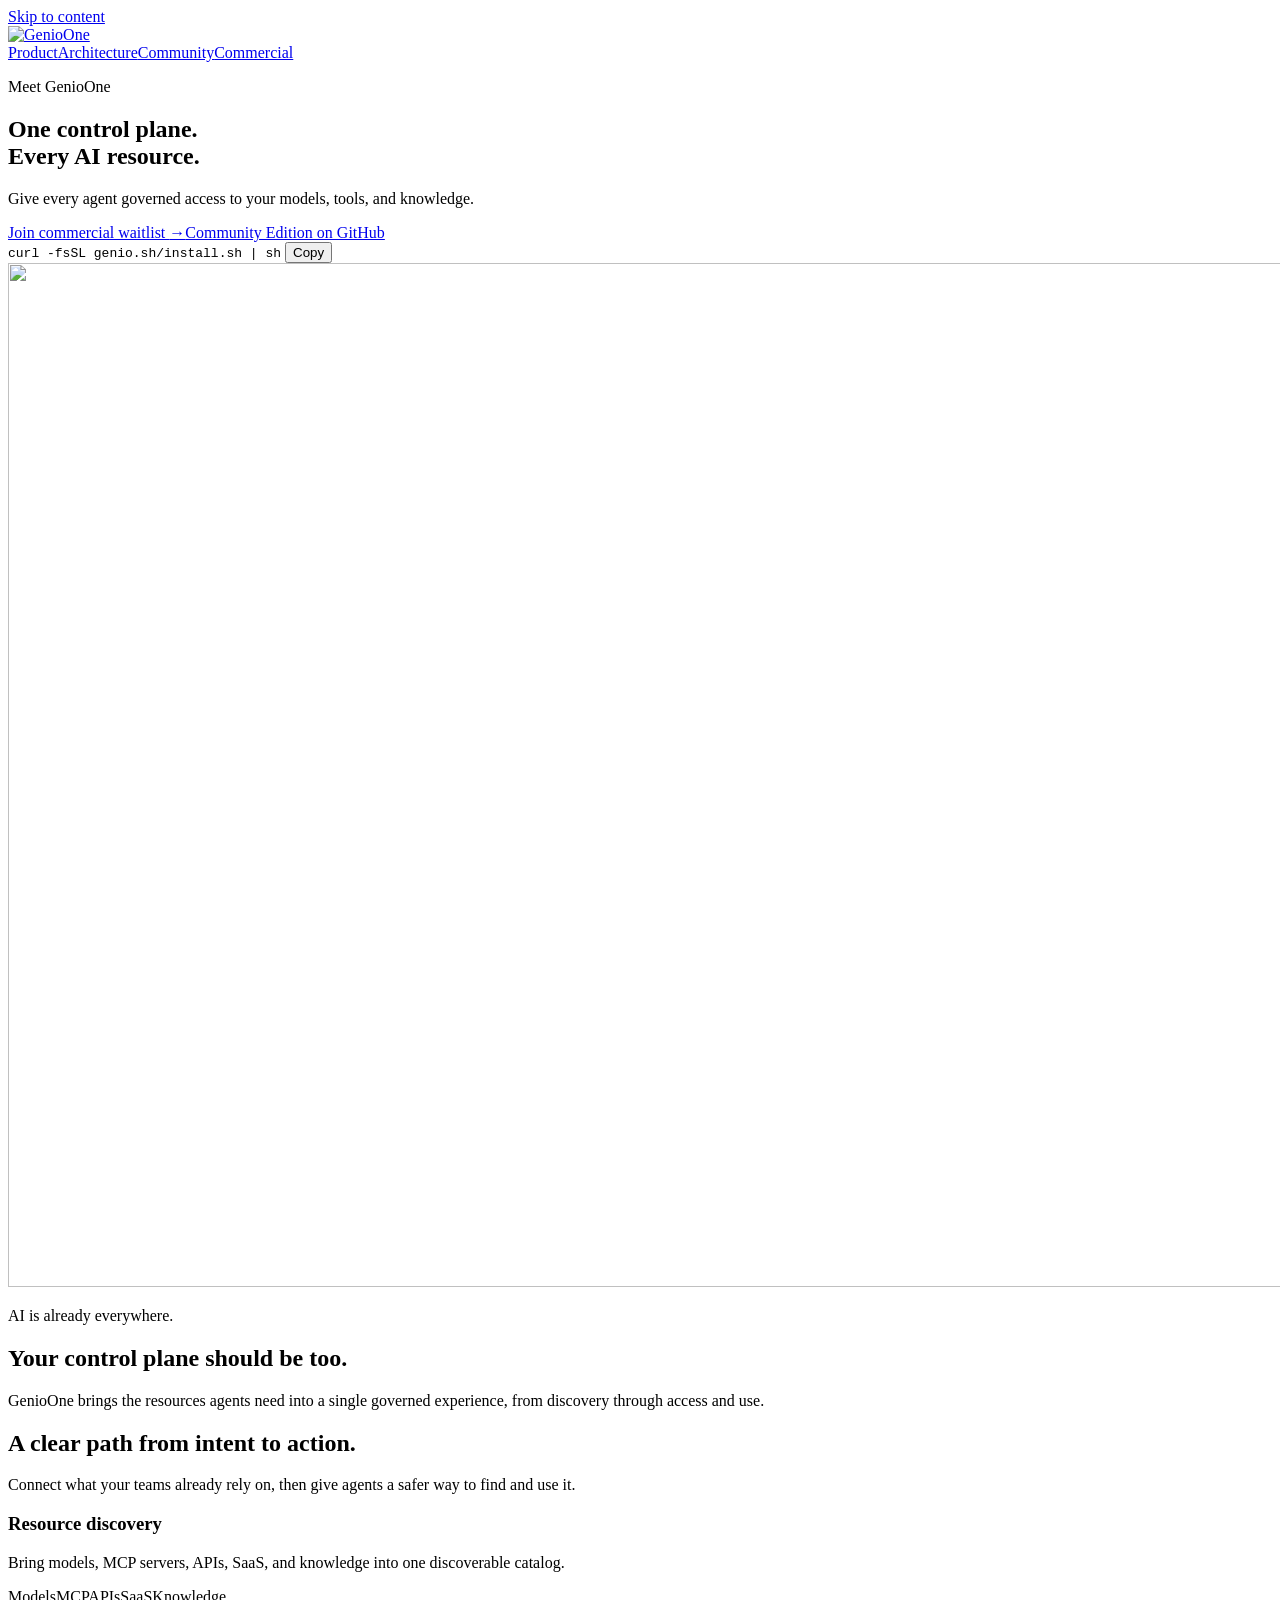
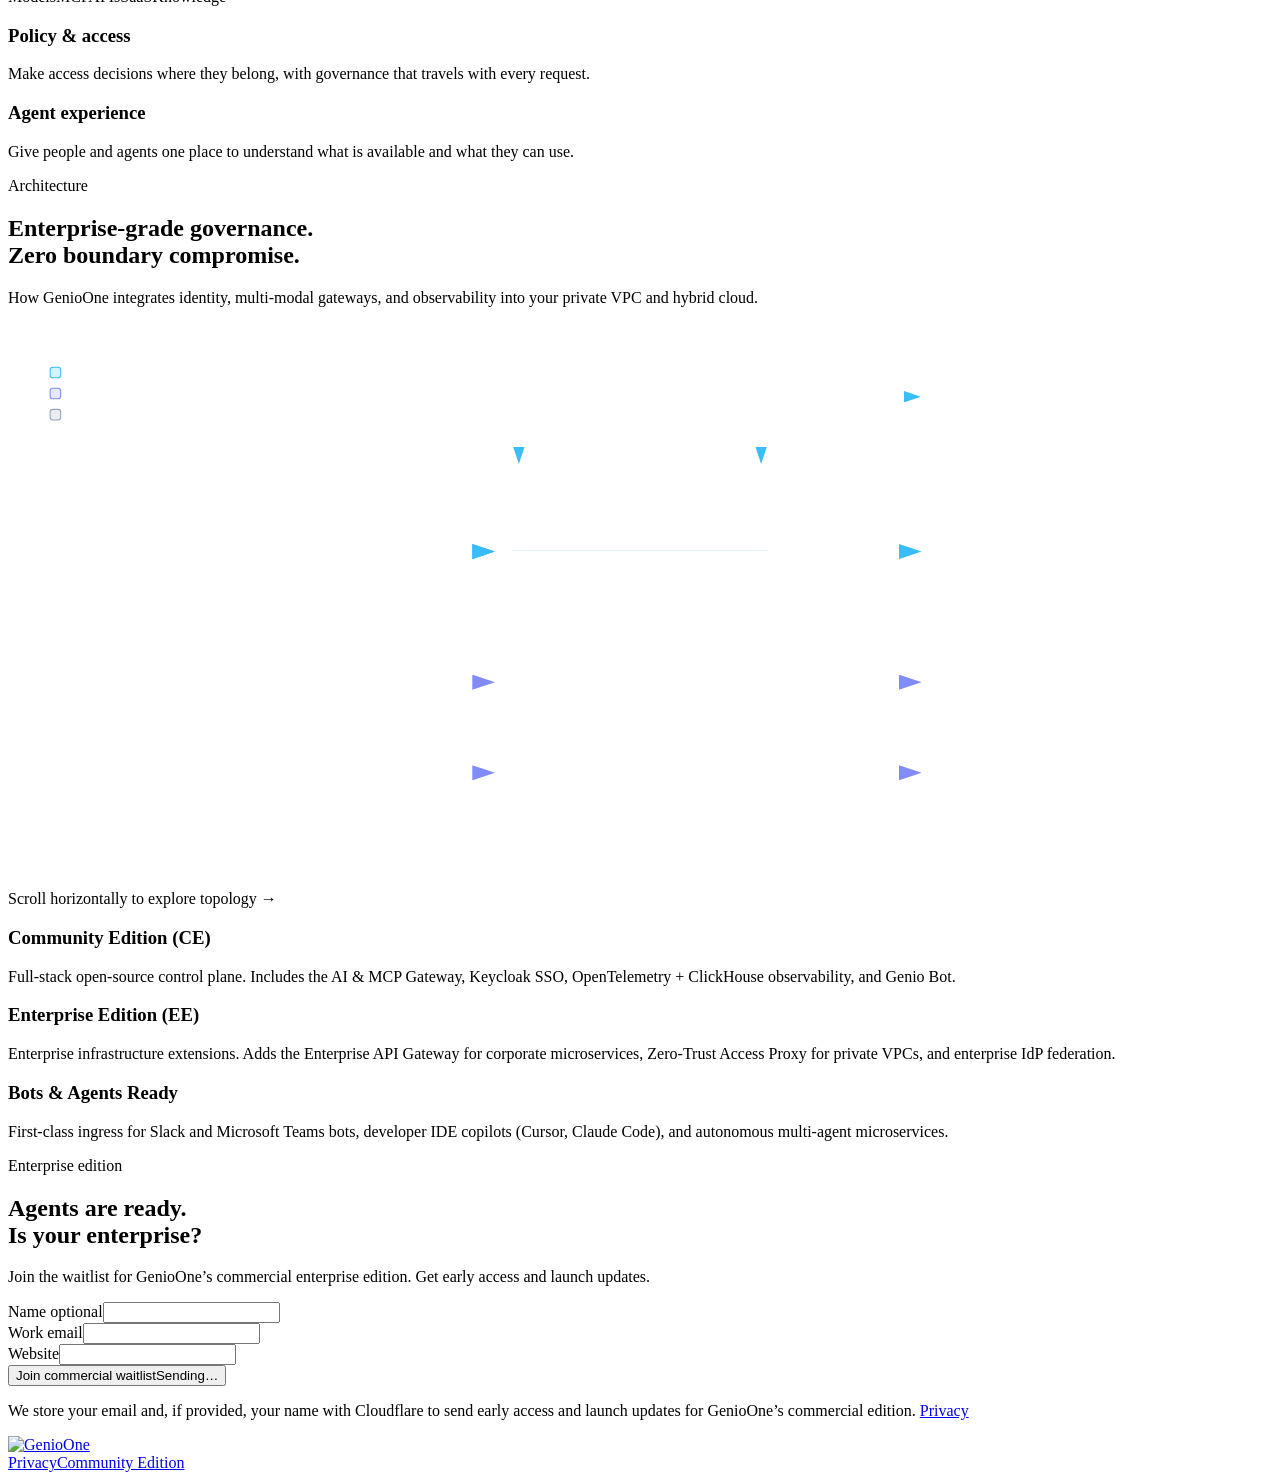
==== commit 199c226d: "Harmonize landing page terminology across product capabilities, architecture, and waitlist" ====
--- a/public/index.html
+++ b/public/index.html
@@ -98,7 +98,7 @@
                 <rect x="365" y="38" width="230" height="64" rx="8" class="arch-mask"/>
                 <rect x="365" y="38" width="230" height="64" rx="8" class="arch-c-ce" stroke-width="1.5"/>
                 <text x="382" y="64" class="arch-t-title" font-size="12" font-weight="650">Platform Control Plane</text>
-                <text x="382" y="82" class="arch-t-sub" font-size="9">Catalog · Policy Sync · State</text>
+                <text x="382" y="82" class="arch-t-sub" font-size="9">Catalog · Policy Sync · PostgreSQL</text>
               </g>
               <g class="arch-node arch-ce" id="node-identity-sso">
                 <rect x="615" y="38" width="230" height="64" rx="8" class="arch-mask"/>
@@ -122,7 +122,7 @@
                   <path d="M10 1v3M7 1h6"/>
                 </g>
                 <text x="76" y="174" class="arch-t-title" font-size="12" font-weight="650">Enterprise Bots &amp; Copilots</text>
-                <text x="76" y="192" class="arch-t-sub" font-size="9">Slack · Teams · Support Bots</text>
+                <text x="76" y="192" class="arch-t-sub" font-size="9">Genio Bot · Slack · Teams</text>
               </g>
               <g class="arch-node arch-ext" id="node-agents">
                 <rect x="40" y="226" width="220" height="58" rx="8" class="arch-mask"/>
@@ -182,7 +182,7 @@
                 <rect x="865" y="168" width="240" height="76" rx="8" class="arch-mask"/>
                 <rect x="865" y="168" width="240" height="76" rx="8" class="arch-c-ext" stroke-width="1.5"/>
                 <text x="885" y="196" class="arch-t-title" font-size="12" font-weight="650">AI Models &amp; MCP Servers</text>
-                <text x="885" y="214" class="arch-t-sub" font-size="9">Self-hosted LLMs · Ollama · vLLM</text>
+                <text x="885" y="214" class="arch-t-sub" font-size="9">Self-hosted LLMs · Knowledge · vLLM</text>
                 <text x="885" y="230" class="arch-t-sub-dim" font-size="8.5">Custom Enterprise MCP Tool Servers</text>
               </g>
               <g class="arch-node arch-ext" id="node-upstream-apis">
@@ -271,7 +271,7 @@
         </div>
       </section>
       <section class="waitlist-section shell" id="waitlist" aria-labelledby="waitlist-title">
-        <div class="waitlist-copy"><p class="eyebrow">Commercial edition</p><h2 id="waitlist-title">Agents are ready.<br>Is your enterprise?</h2><p>Join the waitlist for GenioOne’s commercial edition. Get early access and launch updates.</p></div>
+        <div class="waitlist-copy"><p class="eyebrow">Enterprise edition</p><h2 id="waitlist-title">Agents are ready.<br>Is your enterprise?</h2><p>Join the waitlist for GenioOne’s commercial enterprise edition. Get early access and launch updates.</p></div>
         <form class="waitlist-form" id="waitlist-form" novalidate>
           <div class="field-row"><label for="name">Name <span>optional</span></label><input id="name" name="name" type="text" autocomplete="name" maxlength="120"></div>
           <div class="field-row"><label for="email">Work email</label><input id="email" name="email" type="email" autocomplete="email" inputmode="email" maxlength="254" required aria-describedby="form-message privacy-note"></div>
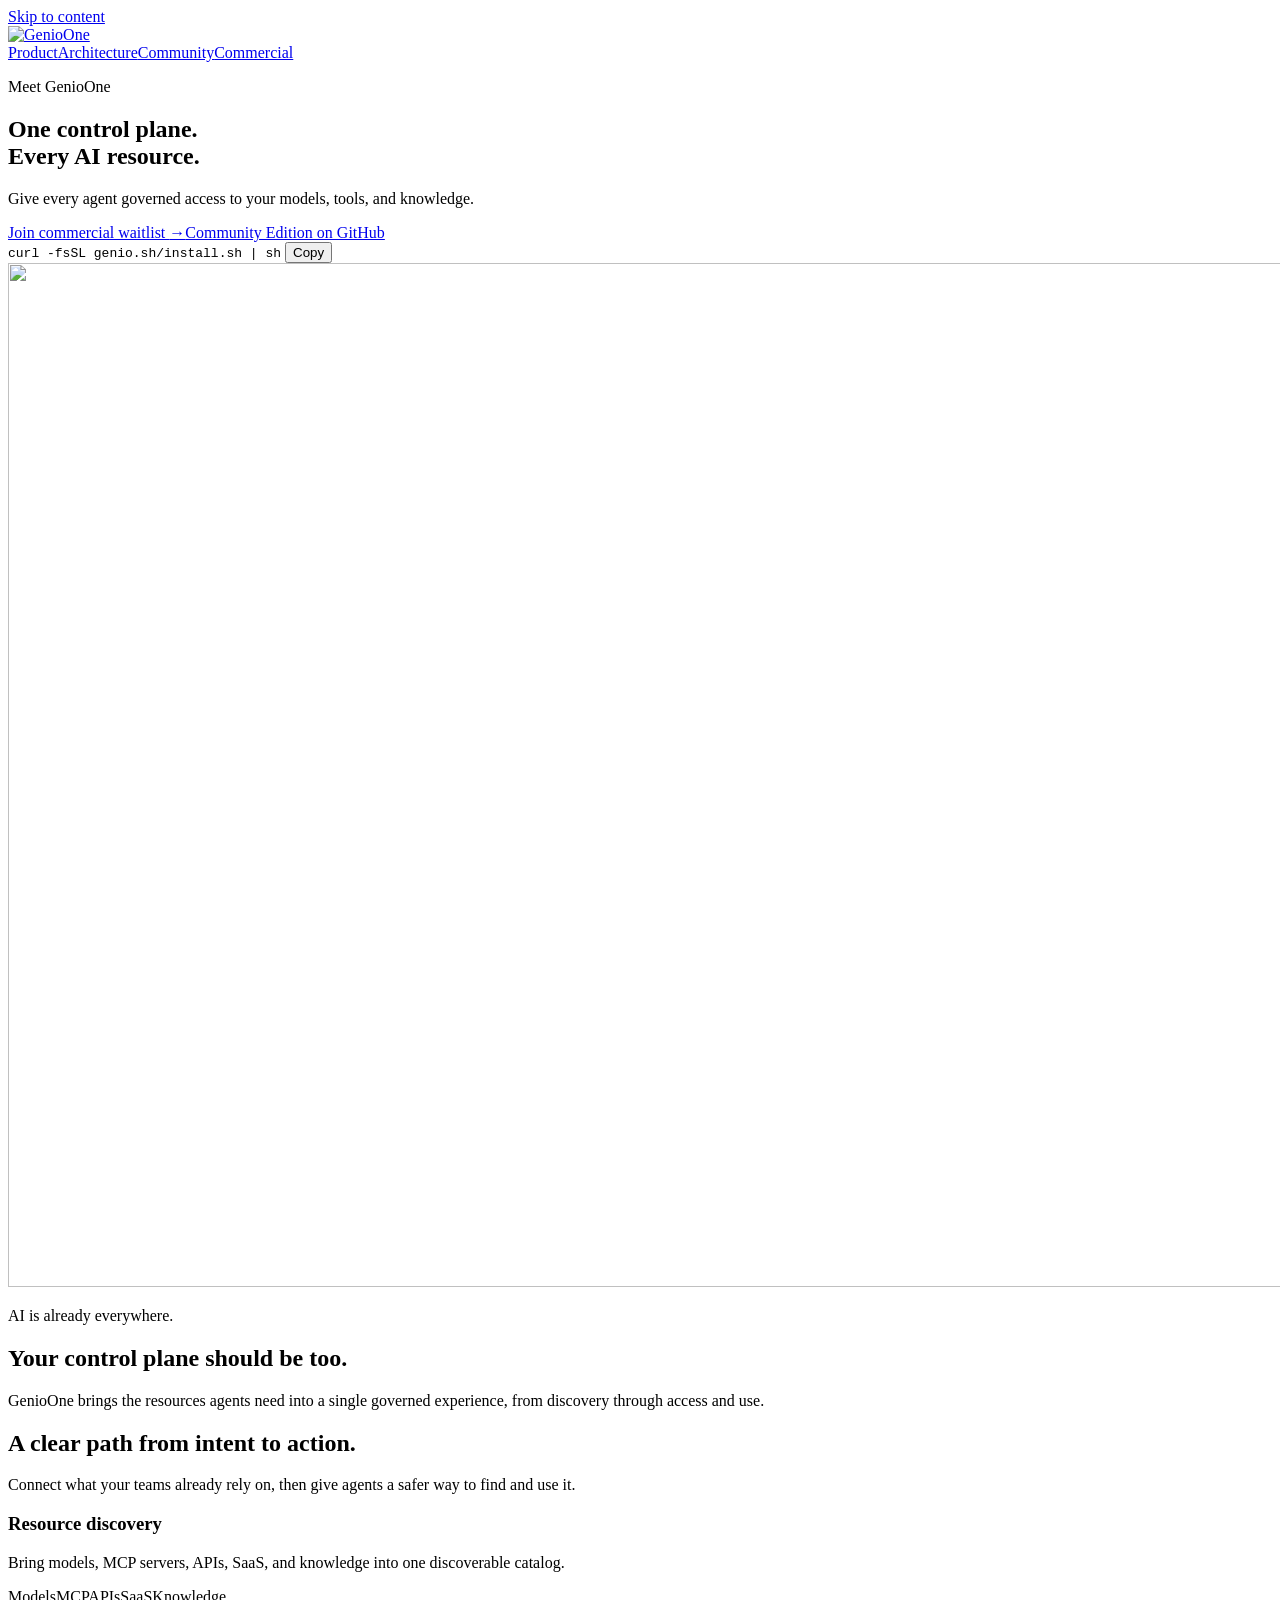
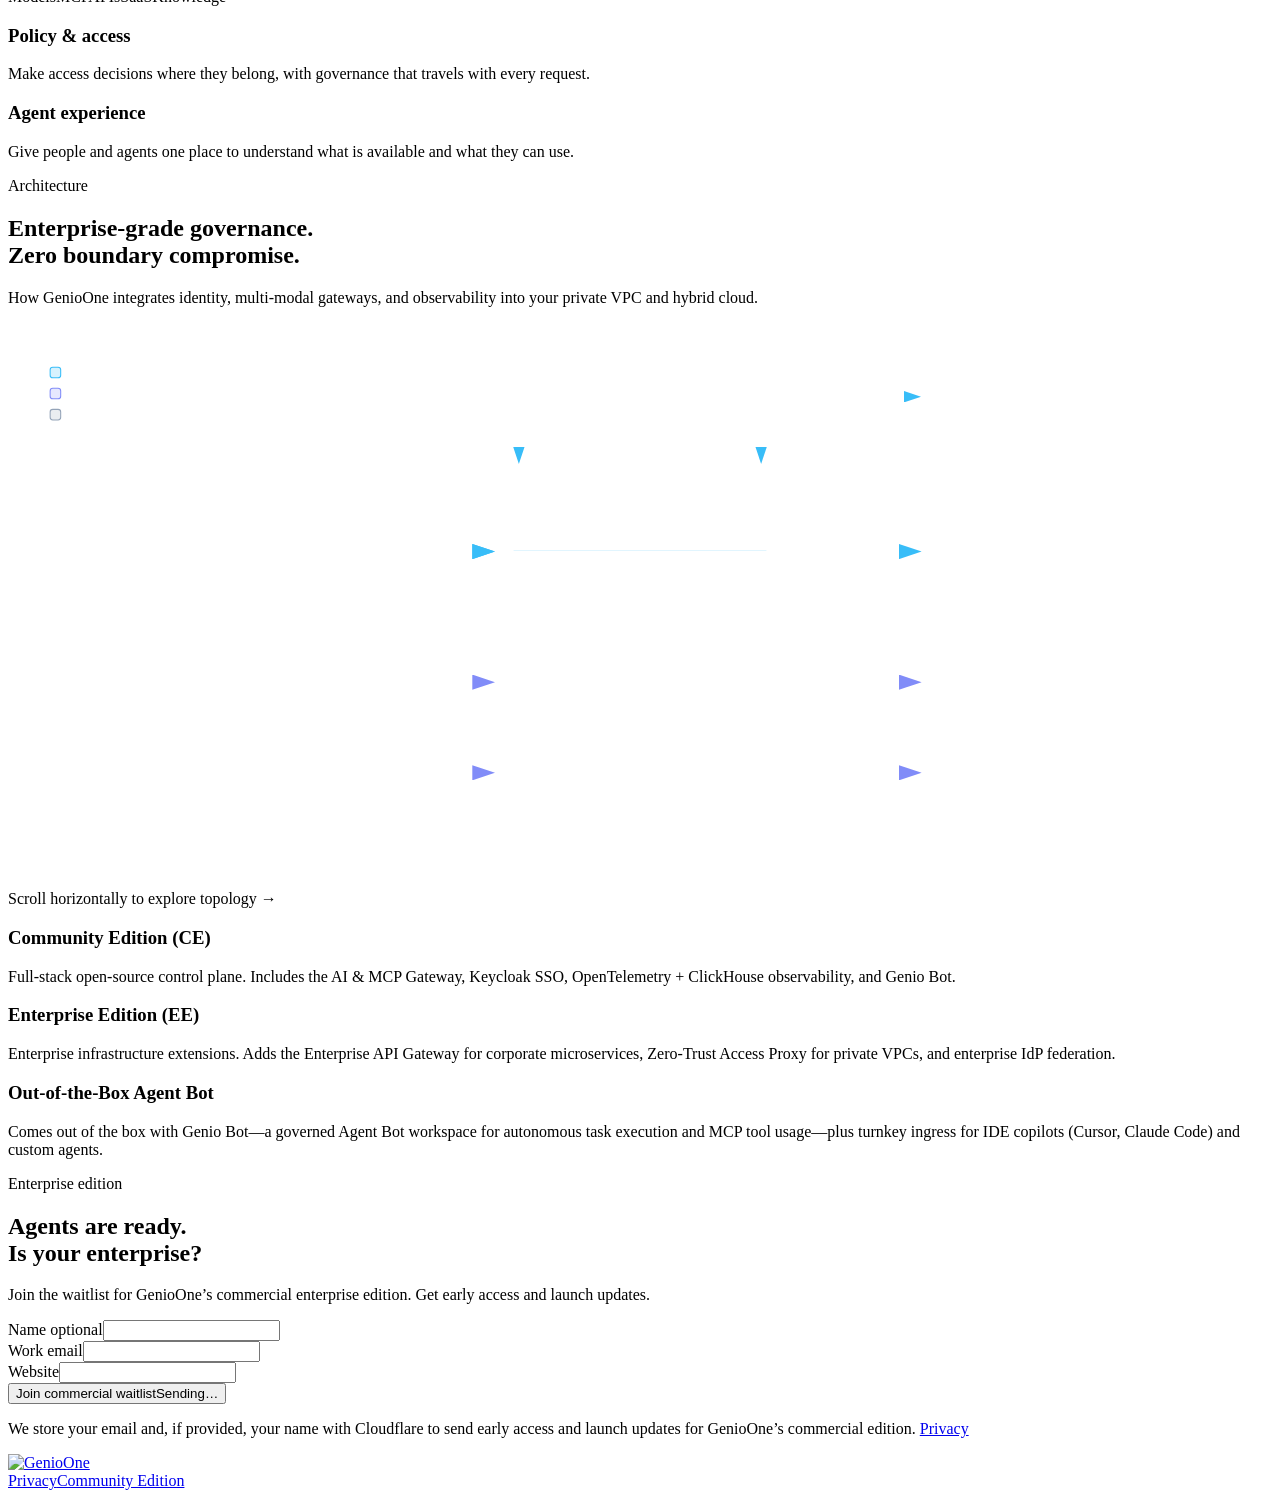
==== commit 25c728b6: "Highlight out-of-the-box Agent Bot in architecture diagram and pillar section" ====
--- a/public/index.html
+++ b/public/index.html
@@ -121,8 +121,8 @@
                   <circle cx="14" cy="10" r="1.5"/>
                   <path d="M10 1v3M7 1h6"/>
                 </g>
-                <text x="76" y="174" class="arch-t-title" font-size="12" font-weight="650">Enterprise Bots &amp; Copilots</text>
-                <text x="76" y="192" class="arch-t-sub" font-size="9">Genio Bot · Slack · Teams</text>
+                <text x="76" y="174" class="arch-t-title" font-size="12" font-weight="650">Out-of-the-Box Agent Bot</text>
+                <text x="76" y="192" class="arch-t-sub" font-size="9">Genio Bot (Built-in) · Governed Tasks</text>
               </g>
               <g class="arch-node arch-ext" id="node-agents">
                 <rect x="40" y="226" width="220" height="58" rx="8" class="arch-mask"/>
@@ -220,8 +220,8 @@
               <path d="M 715 102 L 715 132" class="arch-stream-sync" stroke-width="1.8" marker-end="url(#arch-arrow-cyan)"/>
               <path d="M 755 145 Q 800 145 800 110 L 800 85 Q 800 70 835 70 L 865 70" class="arch-stream-sync" stroke-width="1.8" marker-end="url(#arch-arrow-cyan)"/>
               <g>
-                <rect x="272" y="162" width="96" height="16" rx="4" class="arch-pill-bg"/>
-                <text x="320" y="174" class="arch-pill-cyan" font-size="7.5" font-weight="650" text-anchor="middle">Chat &amp; Webhooks</text>
+                <rect x="268" y="162" width="104" height="16" rx="4" class="arch-pill-bg"/>
+                <text x="320" y="174" class="arch-pill-cyan" font-size="7.5" font-weight="650" text-anchor="middle">Agent Tasks &amp; Tools</text>
               </g>
               <g>
                 <rect x="266" y="260" width="108" height="16" rx="4" class="arch-pill-bg"/>
@@ -265,8 +265,8 @@
             <p>Enterprise infrastructure extensions. Adds the Enterprise API Gateway for corporate microservices, Zero-Trust Access Proxy for private VPCs, and enterprise IdP federation.</p>
           </article>
           <article class="architecture-pillar pillar-eco">
-            <h3>Bots &amp; Agents Ready</h3>
-            <p>First-class ingress for Slack and Microsoft Teams bots, developer IDE copilots (Cursor, Claude Code), and autonomous multi-agent microservices.</p>
+            <h3>Out-of-the-Box Agent Bot</h3>
+            <p>Comes out of the box with Genio Bot—a governed Agent Bot workspace for autonomous task execution and MCP tool usage—plus turnkey ingress for IDE copilots (Cursor, Claude Code) and custom agents.</p>
           </article>
         </div>
       </section>
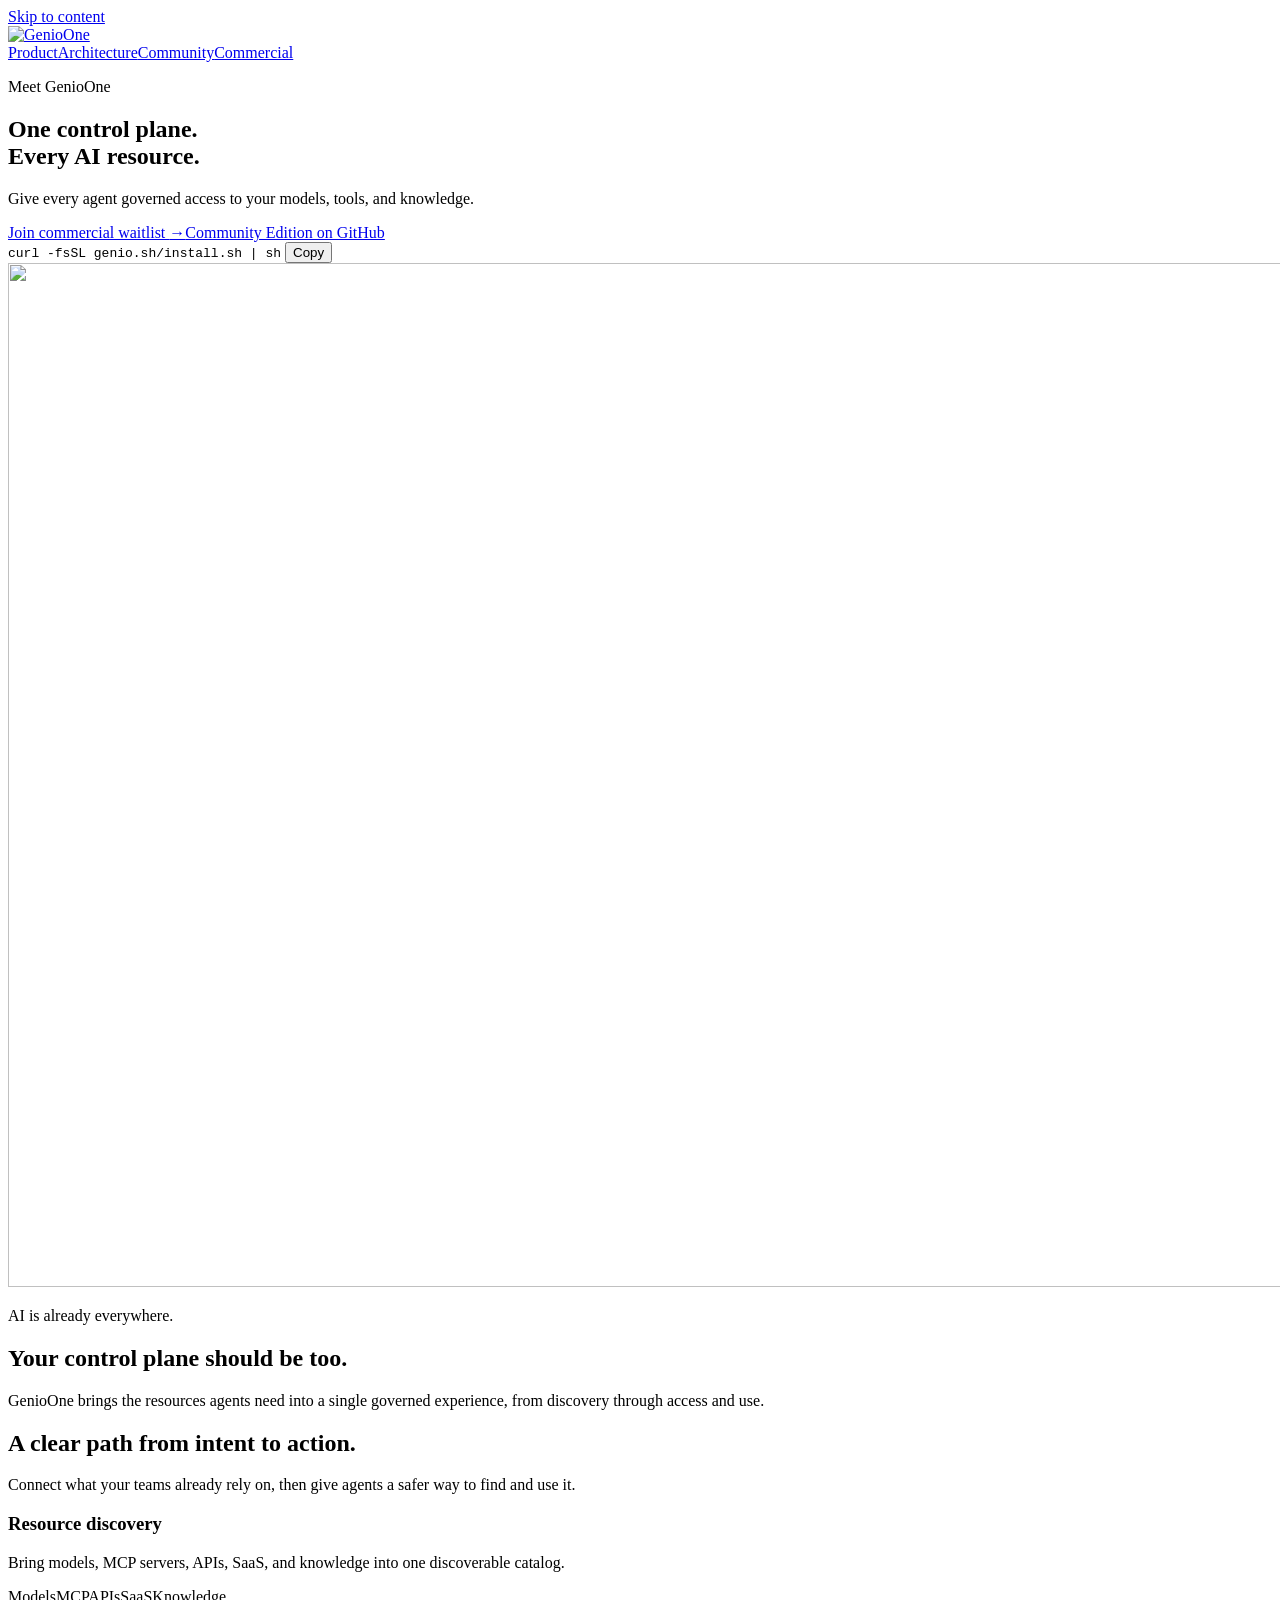
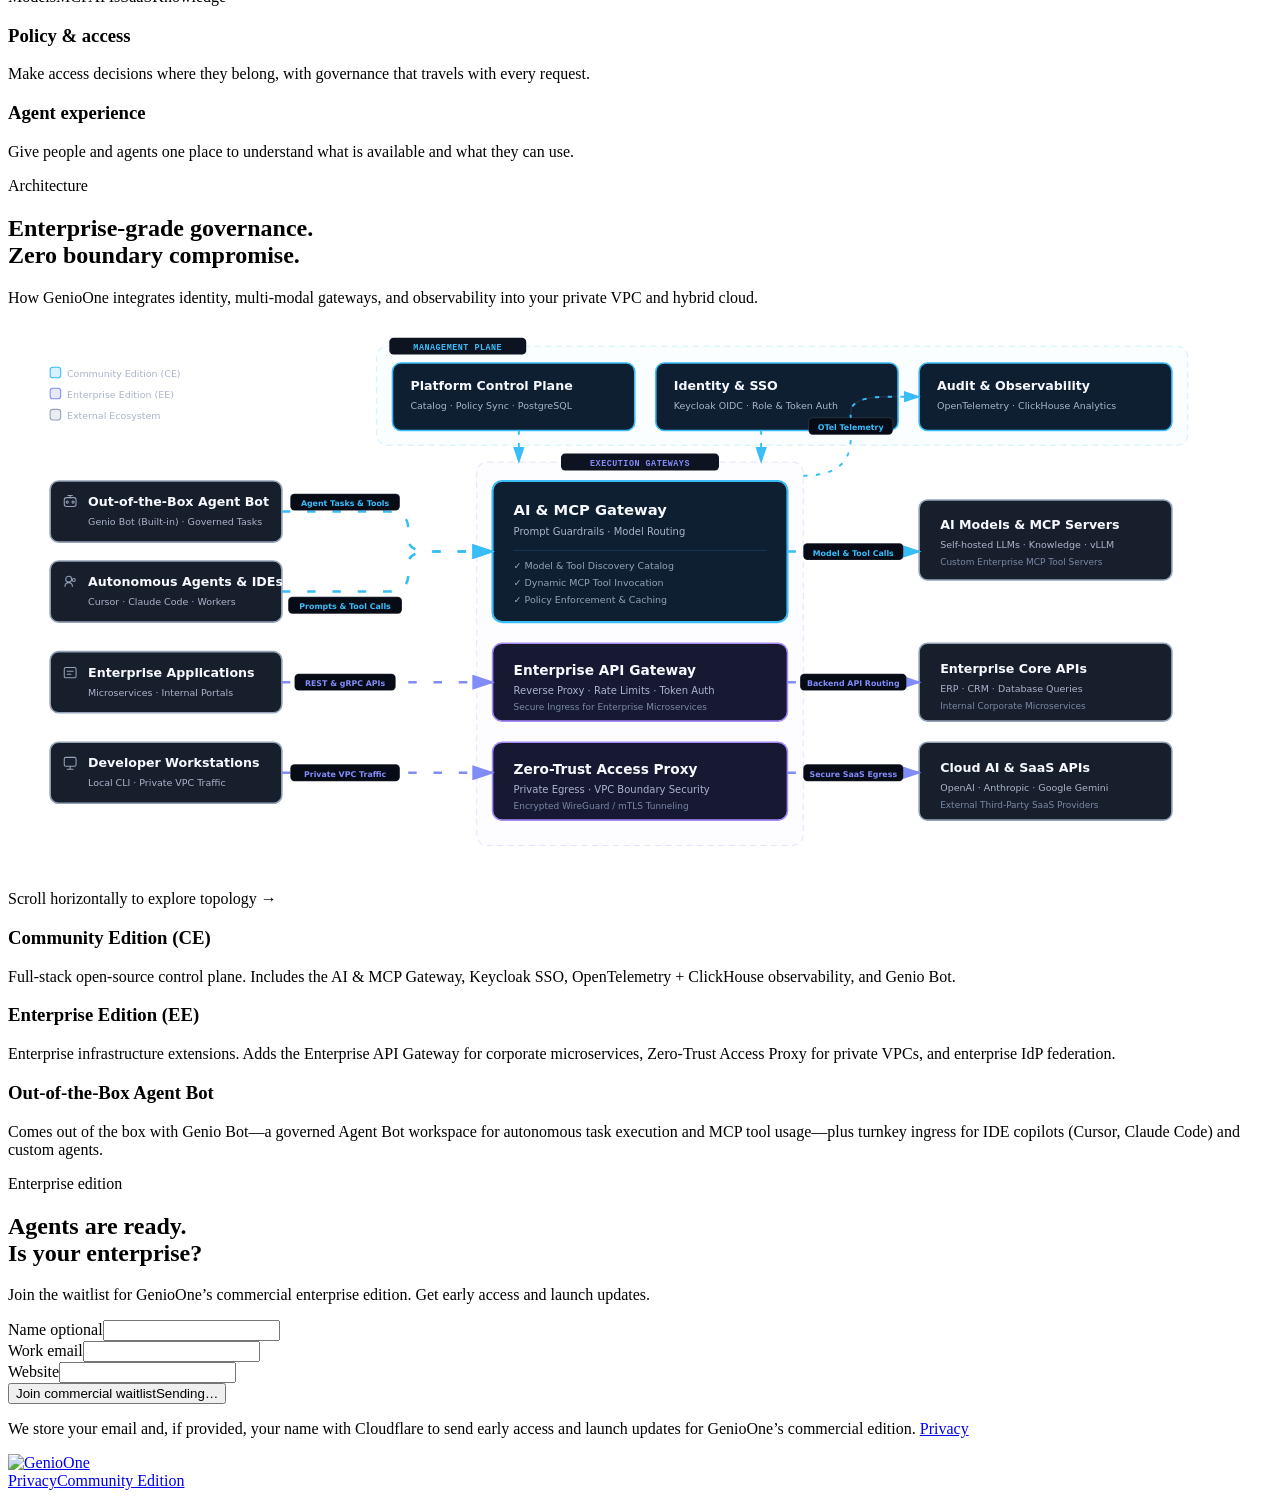
==== commit fc086f96: "Embed self-contained SVG styles and update versioned stylesheet hash" ====
--- a/public/index.html
+++ b/public/index.html
@@ -16,7 +16,7 @@
     <meta name="twitter:image" content="https://genio.sh/assets/hero-blue.webp">
     <link rel="canonical" href="https://genio.sh/">
     <link rel="icon" href="/assets/icon.svg" type="image/svg+xml">
-    <link rel="stylesheet" href="/styles.6a55cacea231.css">
+    <link rel="stylesheet" href="/styles.6f77f1a0b1d2.css">
     <title>GenioOne | One control plane for every AI agent and resource</title>
   </head>
   <body>
@@ -74,6 +74,43 @@
                 <pattern id="arch-grid" width="36" height="36" patternUnits="userSpaceOnUse">
                   <path d="M 36 0 L 0 0 0 36" stroke="rgba(234, 240, 255, 0.035)" stroke-width="0.5"/>
                 </pattern>
+                <style>
+                  .arch-mask { fill:#0d1320; stroke:none; }
+                  .arch-region { stroke-dasharray:6 4; }
+                  .arch-region-ctrl { fill:rgba(56,189,248,.02); stroke:rgba(56,189,248,.22); }
+                  .arch-region-gw { fill:rgba(129,140,248,.02); stroke:rgba(129,140,248,.22); }
+                  .arch-badge-control { fill:#38bdf8; font-family:ui-monospace,monospace; }
+                  .arch-badge-gateway { fill:#818cf8; font-family:ui-monospace,monospace; }
+                  .arch-legend-text { fill:#aab4c9; font-family:ui-sans-serif,system-ui,sans-serif; }
+                  .arch-node { cursor:pointer; transition:transform 180ms ease,filter 180ms ease; }
+                  .arch-node:hover { transform:translateY(-1.5px); }
+                  .arch-c-ce { fill:rgba(14,165,233,.08); stroke:#38bdf8; }
+                  .arch-c-ee { fill:rgba(139,92,246,.08); stroke:#a78bfa; }
+                  .arch-c-ext { fill:rgba(100,116,139,.12); stroke:#94a3b8; }
+                  .arch-ce:hover .arch-c-ce { filter:drop-shadow(0 0 12px rgba(56,189,248,.45)); }
+                  .arch-ee:hover .arch-c-ee { filter:drop-shadow(0 0 12px rgba(167,139,250,.45)); }
+                  .arch-ext:hover .arch-c-ext { filter:drop-shadow(0 0 10px rgba(148,163,184,.35)); }
+                  .arch-t-title { fill:#f7f9ff; font-family:ui-sans-serif,system-ui,sans-serif; }
+                  .arch-t-title-lg { fill:#f7f9ff; font-family:ui-sans-serif,system-ui,sans-serif; }
+                  .arch-t-sub { fill:#aab4c9; font-family:ui-sans-serif,system-ui,sans-serif; }
+                  .arch-t-sub-dim { fill:#7888a5; font-family:ui-sans-serif,system-ui,sans-serif; }
+                  .arch-t-feature { fill:#94a3b8; font-family:ui-sans-serif,system-ui,sans-serif; }
+                  .arch-sigil { fill:none; stroke:currentColor; stroke-width:1.4; stroke-linecap:round; stroke-linejoin:round; }
+                  .arch-sigil-slate { color:#94a3b8; }
+                  .arch-sigil-cyan { color:#38bdf8; }
+                  .arch-sigil-violet { color:#818cf8; }
+                  .arch-track { stroke:rgba(234,240,255,.08); fill:none; }
+                  .arch-stream-cyan { stroke:#38bdf8; fill:none; stroke-dasharray:8 16; animation:arch-flow 1.2s linear infinite; }
+                  .arch-stream-violet { stroke:#818cf8; fill:none; stroke-dasharray:8 16; animation:arch-flow 1.35s linear infinite; }
+                  .arch-stream-sync { stroke:#38bdf8; fill:none; stroke-dasharray:4 8; animation:arch-flow-down 1.4s linear infinite; }
+                  .arch-pulse-glow { animation:arch-breathe-hero 3.5s ease-in-out infinite alternate; }
+                  @keyframes arch-breathe-hero { 0%,100% { filter:drop-shadow(0 0 6px rgba(56,189,248,.25)); } 50% { filter:drop-shadow(0 0 20px rgba(56,189,248,.7)); } }
+                  @keyframes arch-flow { from { stroke-dashoffset:24; } to { stroke-dashoffset:0; } }
+                  @keyframes arch-flow-down { from { stroke-dashoffset:12; } to { stroke-dashoffset:0; } }
+                  .arch-pill-bg { fill:#070b16; stroke:rgba(234,240,255,.12); stroke-width:1; }
+                  .arch-pill-cyan { fill:#38bdf8; font-family:ui-sans-serif,system-ui,sans-serif; }
+                  .arch-pill-violet { fill:#818cf8; font-family:ui-sans-serif,system-ui,sans-serif; }
+                </style>
               </defs>
               <rect width="100%" height="100%" fill="url(#arch-grid)" />
               <rect x="350" y="22" width="770" height="94" rx="10" class="arch-region arch-region-ctrl" stroke-width="1"/>
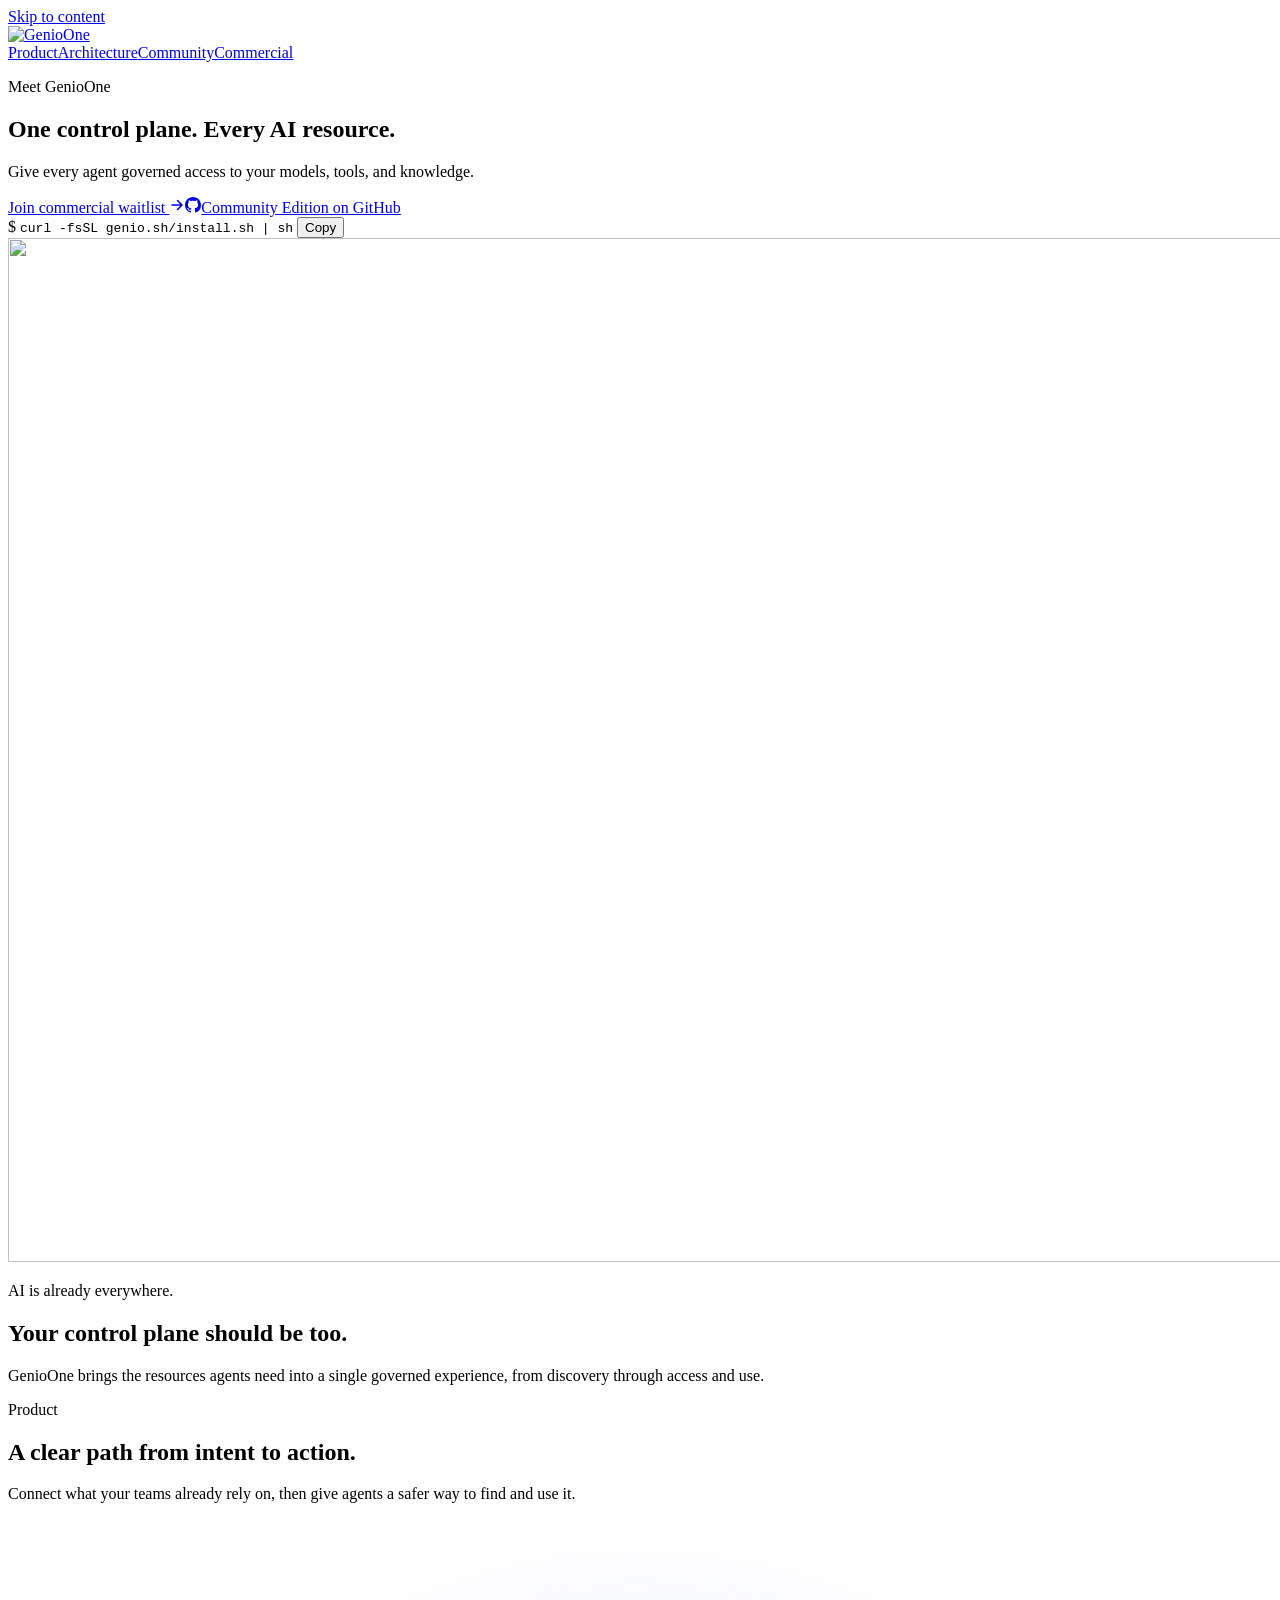
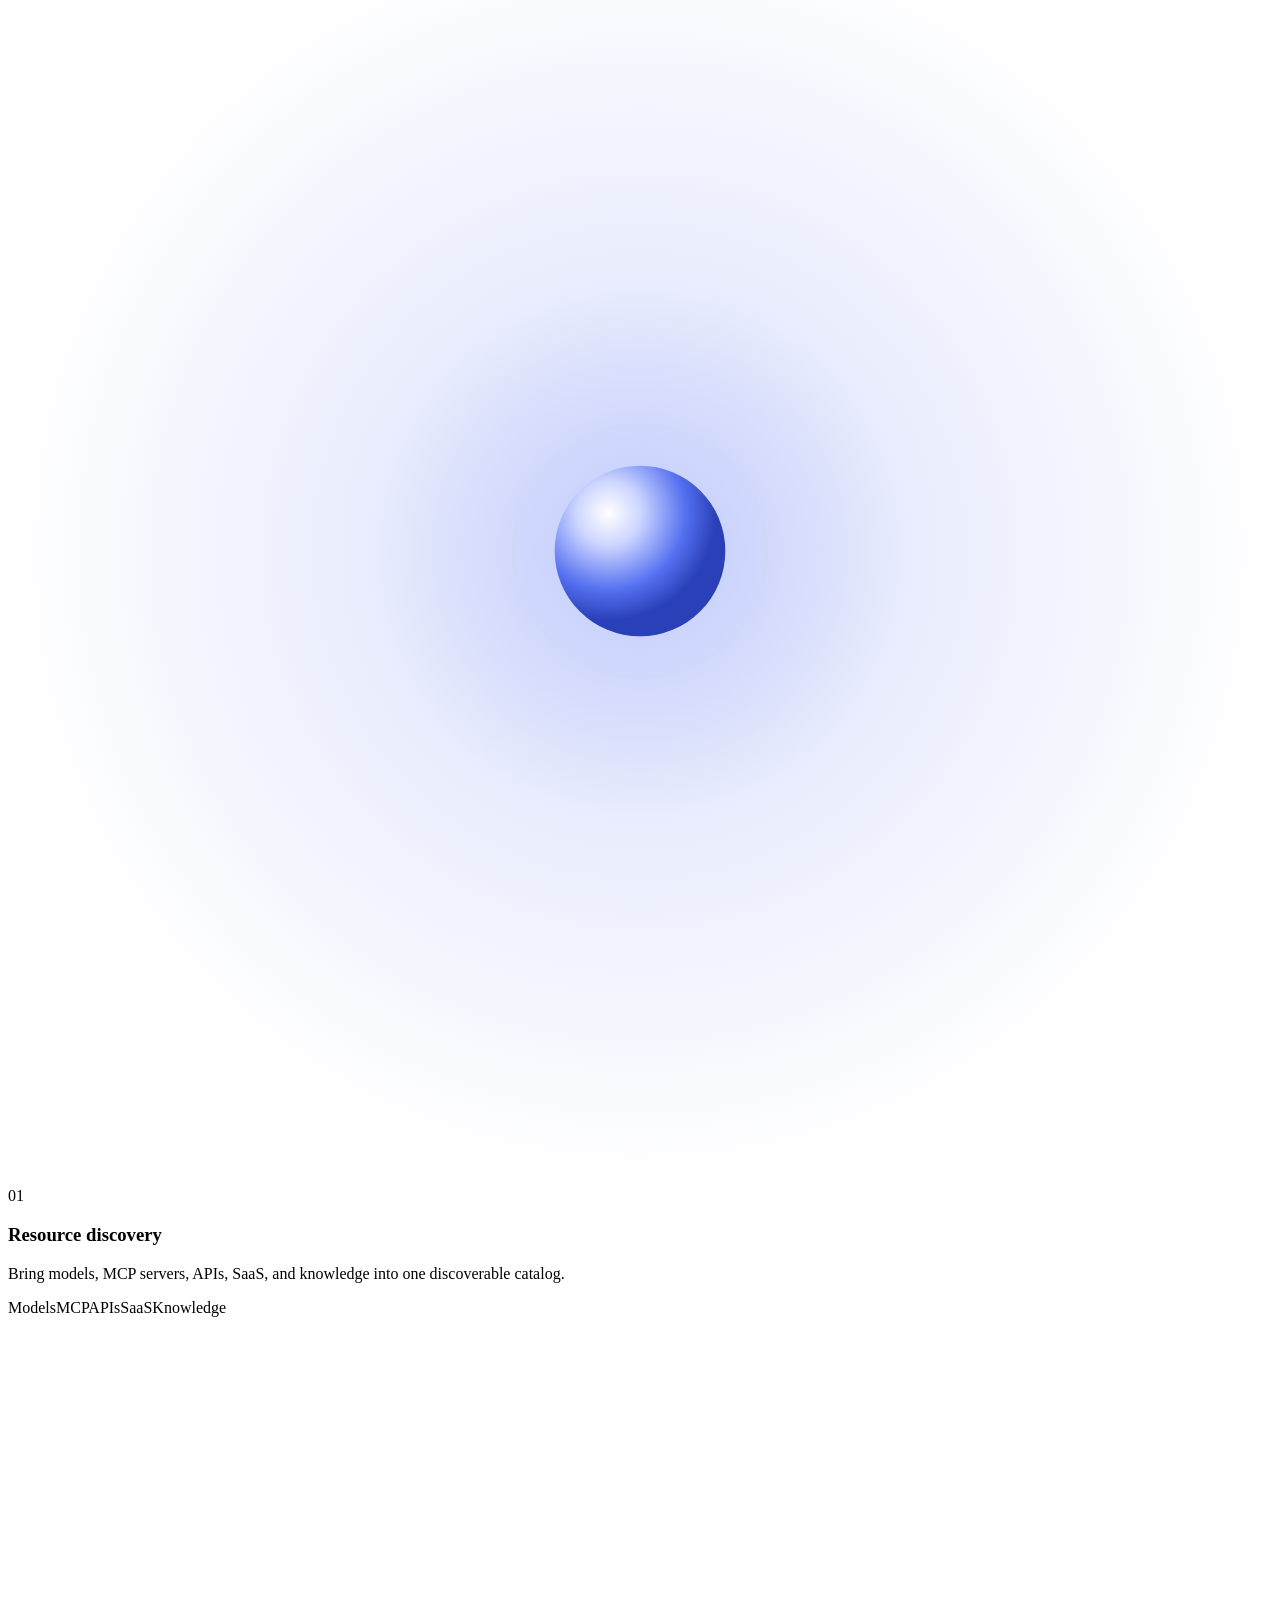
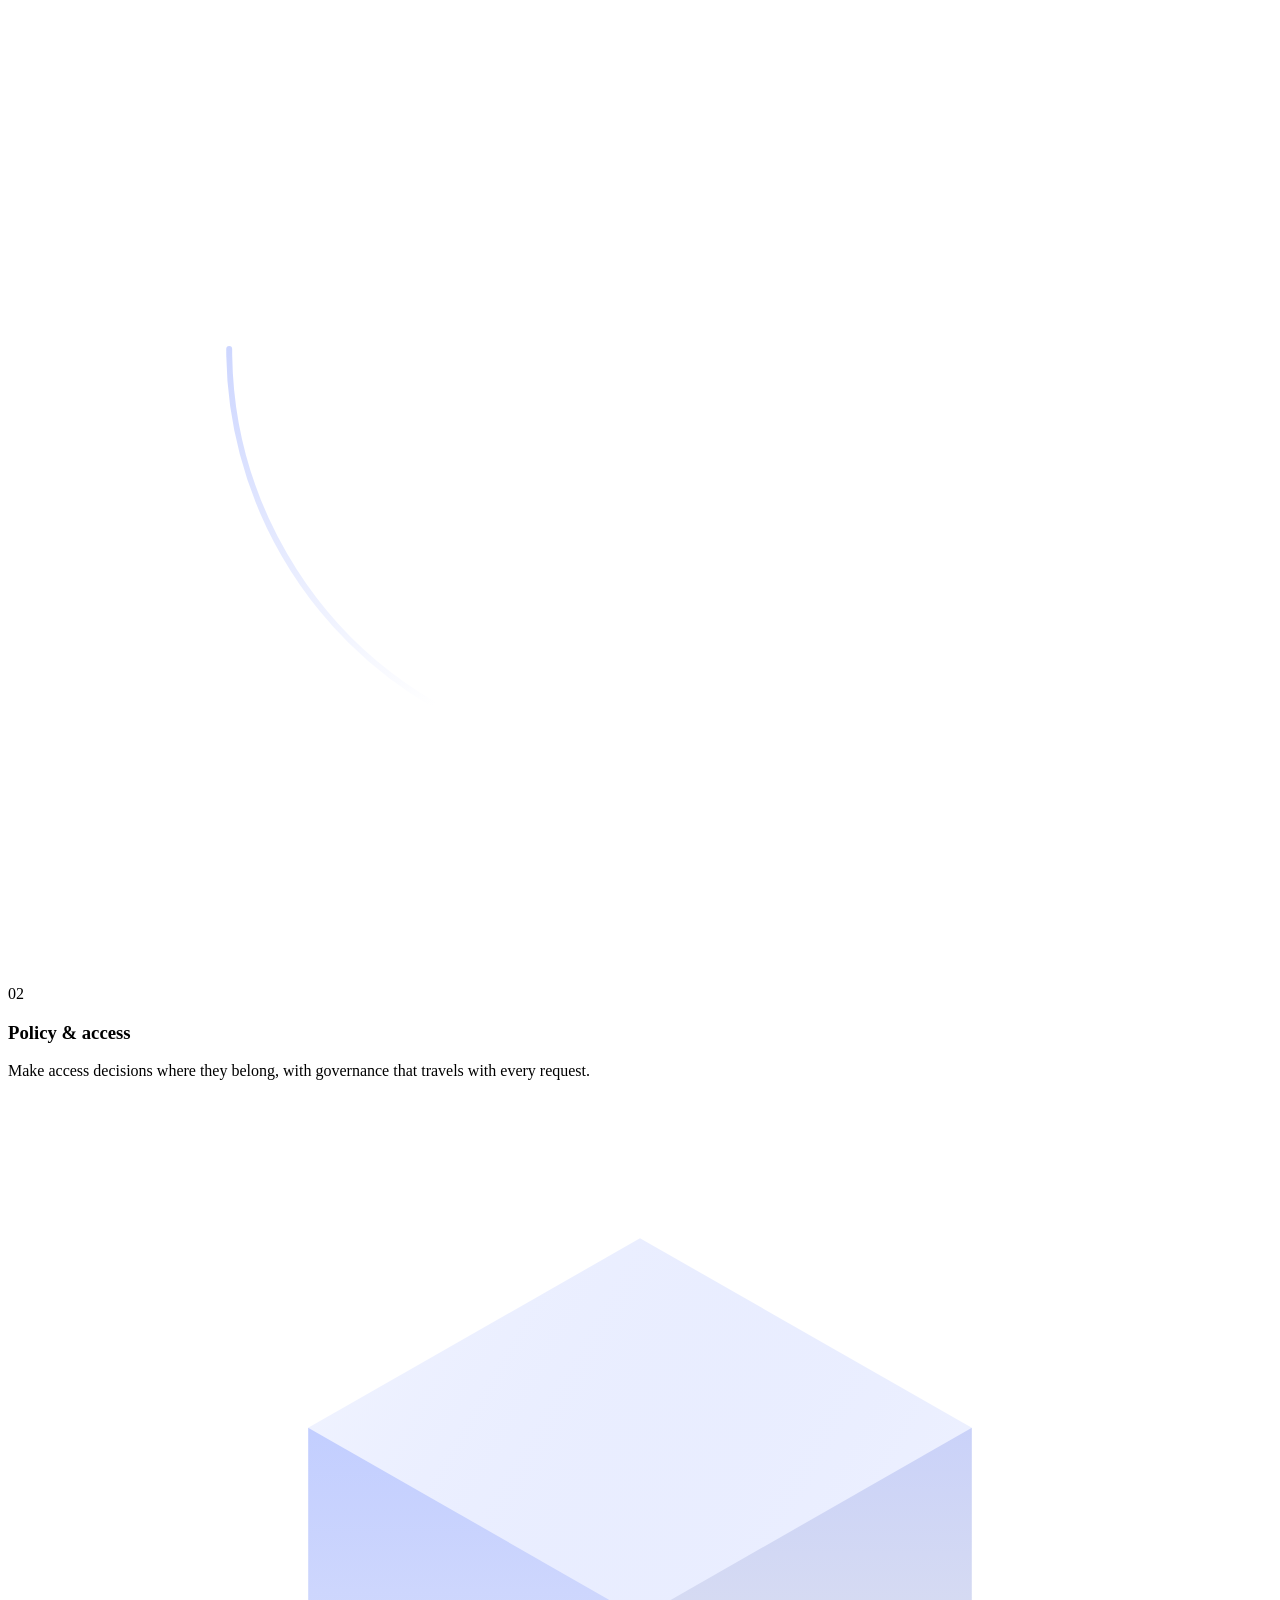
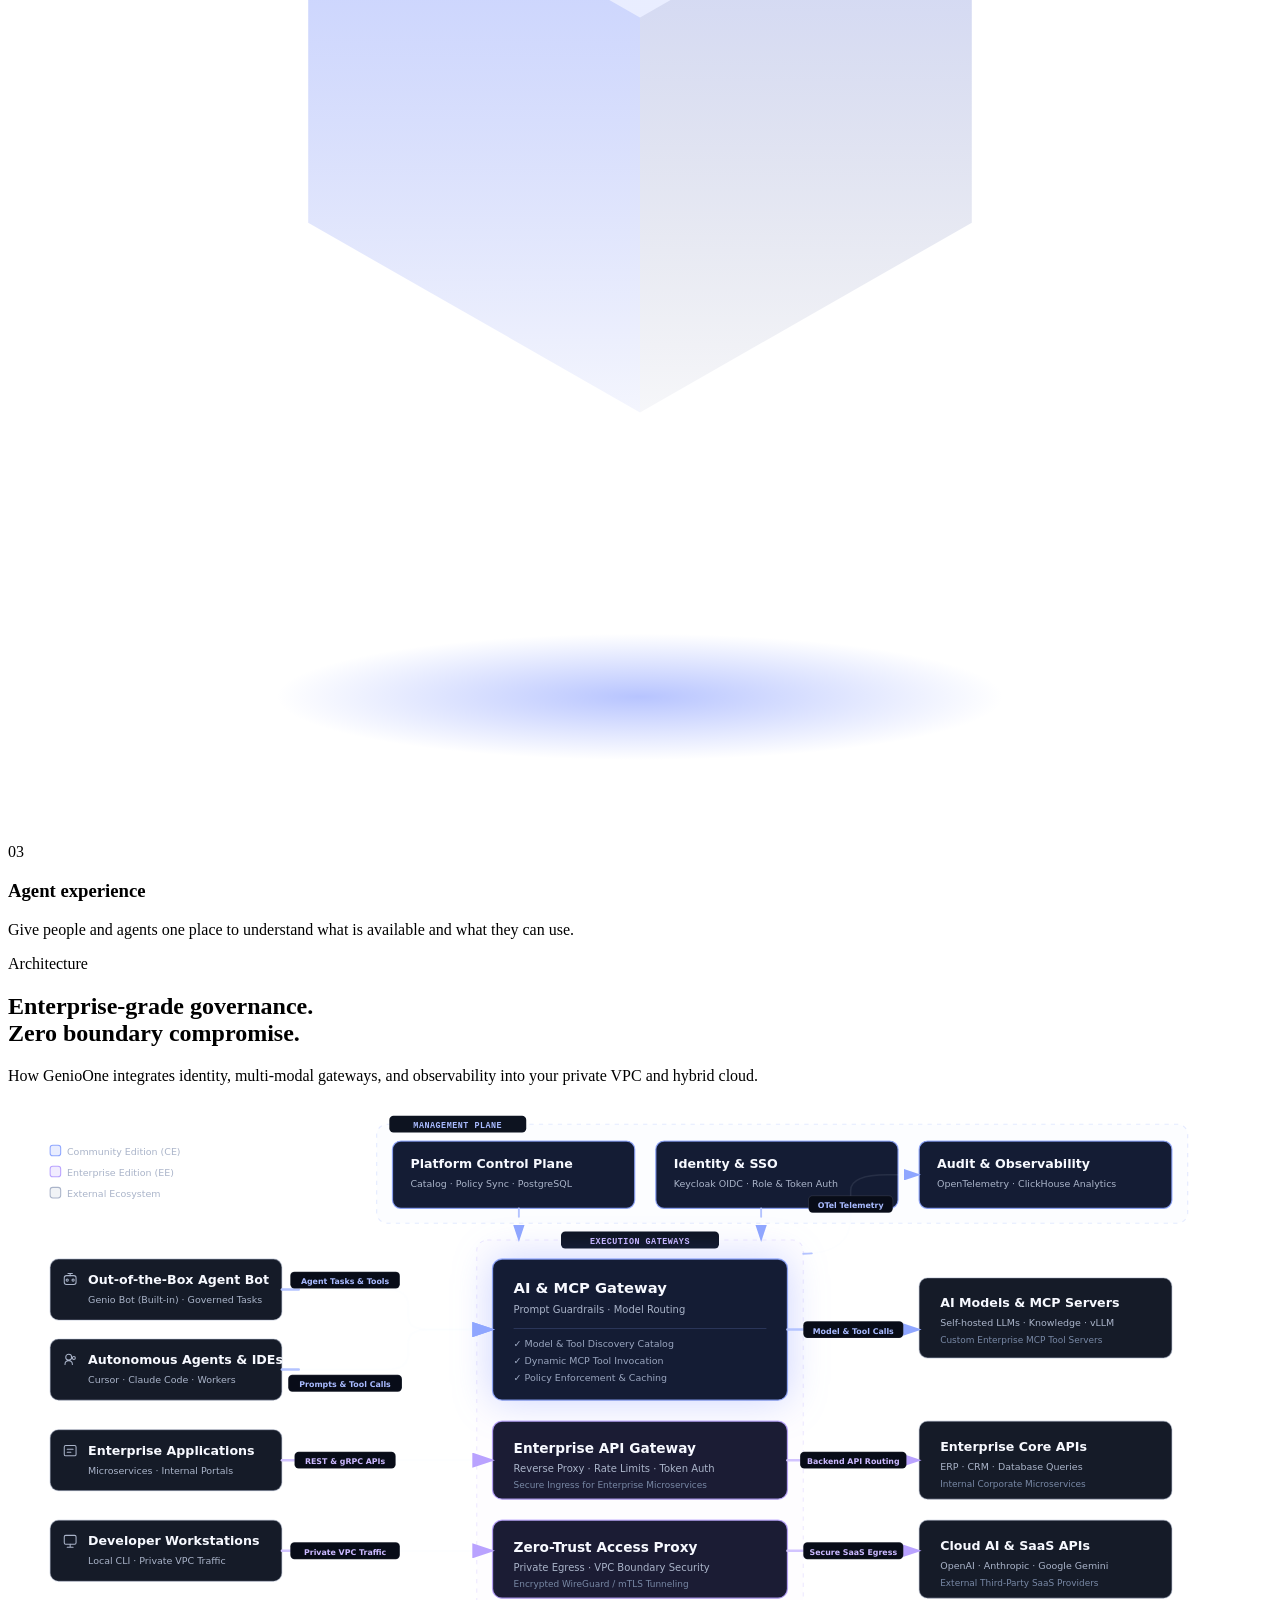
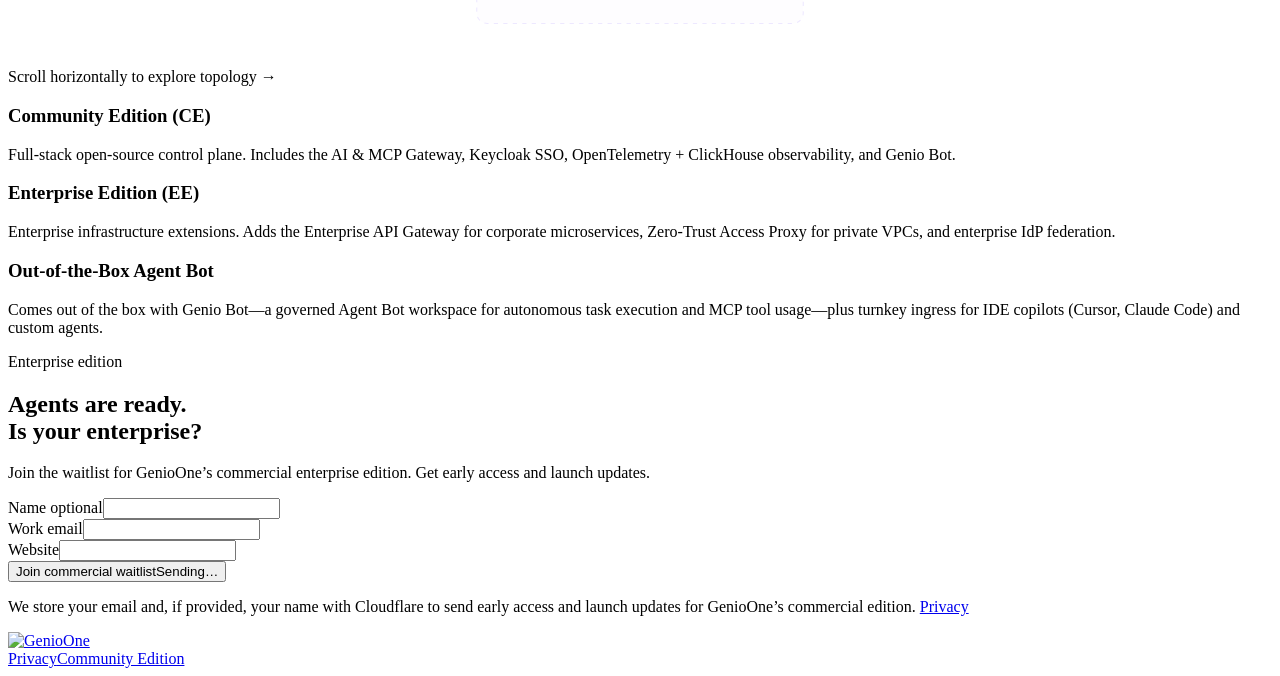
==== commit 28aa76a4: "feat: landing polish — Geist fonts, card visuals, restrained motion Self-host Geist/Geist Mono, blen" ====
--- a/public/index.html
+++ b/public/index.html
@@ -3,7 +3,7 @@
   <head>
     <meta charset="utf-8">
     <meta name="viewport" content="width=device-width, initial-scale=1">
-    <meta name="theme-color" content="#070709">
+    <meta name="theme-color" content="#060913">
     <meta name="description" content="GenioOne is one control plane for every AI agent and resource.">
     <meta property="og:type" content="website">
     <meta property="og:title" content="GenioOne | One control plane for every AI agent and resource">
@@ -16,7 +16,8 @@
     <meta name="twitter:image" content="https://genio.sh/assets/hero-blue.webp">
     <link rel="canonical" href="https://genio.sh/">
     <link rel="icon" href="/assets/icon.svg" type="image/svg+xml">
-    <link rel="stylesheet" href="/styles.6f77f1a0b1d2.css">
+    <link rel="preload" href="/assets/fonts/geist-latin-wght.woff2" as="font" type="font/woff2" crossorigin>
+    <link rel="stylesheet" href="/styles.27b5d5607bfe.css">
     <title>GenioOne | One control plane for every AI agent and resource</title>
   </head>
   <body>
@@ -32,84 +33,136 @@
       <section class="hero shell" aria-labelledby="hero-title">
         <div class="hero-copy">
           <p class="eyebrow">Meet GenioOne</p>
-          <h1 id="hero-title">One control plane.<br><span>Every AI resource.</span></h1>
+          <h1 id="hero-title"><span class="hero-line">One control plane.</span> <span class="hero-line hero-accent">Every AI resource.</span></h1>
           <p class="hero-summary">Give every agent governed access to your models, tools, and knowledge.</p>
-          <div class="hero-actions"><a class="button button-primary" href="#waitlist">Join commercial waitlist <span aria-hidden="true">→</span></a><a class="button button-secondary" href="https://github.com/dnplus/genio-one">Community Edition on GitHub</a></div>
+          <div class="hero-actions"><a class="button button-primary" href="#waitlist">Join commercial waitlist <svg class="button-arrow" width="16" height="16" viewBox="0 0 16 16" fill="none" aria-hidden="true" focusable="false"><path d="M3 8h9.5M8.5 3.5 13 8l-4.5 4.5" stroke="currentColor" stroke-width="1.6" stroke-linecap="round" stroke-linejoin="round"/></svg></a><a class="button button-secondary" href="https://github.com/dnplus/genio-one"><svg class="button-icon" width="16" height="16" viewBox="0 0 16 16" aria-hidden="true" focusable="false"><path fill="currentColor" d="M8 0C3.58 0 0 3.58 0 8c0 3.54 2.29 6.53 5.47 7.59.4.07.55-.17.55-.38 0-.19-.01-.82-.01-1.49-2.01.37-2.53-.49-2.69-.94-.09-.23-.48-.94-.82-1.13-.28-.15-.68-.52-.01-.53.63-.01 1.08.58 1.23.82.72 1.21 1.87.87 2.33.66.07-.52.28-.87.51-1.07-1.78-.2-3.64-.89-3.64-3.95 0-.87.31-1.59.82-2.15-.08-.2-.36-1.02.08-2.12 0 0 .67-.21 2.2.82.64-.18 1.32-.27 2-.27.68 0 1.36.09 2 .27 1.53-1.04 2.2-.82 2.2-.82.44 1.1.16 1.92.08 2.12.51.56.82 1.27.82 2.15 0 3.07-1.87 3.75-3.65 3.95.29.25.54.73.54 1.48 0 1.07-.01 1.93-.01 2.2 0 .21.15.46.55.38A8.013 8.013 0 0 0 16 8c0-4.42-3.58-8-8-8z"/></svg>Community Edition on GitHub</a></div>
           <div class="install-command" id="install-command">
+            <span class="install-prompt" aria-hidden="true">$</span>
             <code>curl -fsSL genio.sh/install.sh | sh</code>
             <button type="button" class="install-copy" aria-label="Copy install command">Copy</button>
           </div>
         </div>
-        <div class="hero-visual" aria-hidden="true"><img src="/assets/hero-blue.webp" alt="" width="1536" height="1024" fetchpriority="high"></div>
+        <div class="hero-visual" aria-hidden="true" data-ambient><div class="hero-visual-inner"><img src="/assets/hero-blue.webp" alt="" width="1536" height="1024" fetchpriority="high"><span class="hero-halo ambient"></span></div></div>
       </section>
       <section class="statement shell" aria-labelledby="statement-title">
-        <p class="statement-kicker">AI is already everywhere.</p>
-        <h2 id="statement-title">Your control plane should be too.</h2>
-        <p>GenioOne brings the resources agents need into a single governed experience, from discovery through access and use.</p>
+        <p class="statement-kicker" data-reveal>AI is already everywhere.</p>
+        <h2 id="statement-title" class="statement-title"><span class="word" style="--i:0">Your</span> <span class="word" style="--i:1">control</span> <span class="word" style="--i:2">plane</span> <span class="word" style="--i:3">should</span> <span class="word" style="--i:4">be</span> <span class="word" style="--i:5">too.</span></h2>
+        <p data-reveal>GenioOne brings the resources agents need into a single governed experience, from discovery through access and use.</p>
       </section>
       <section class="capabilities shell" id="product" aria-labelledby="capabilities-title">
-        <div class="section-intro"><h2 id="capabilities-title">A clear path from intent to action.</h2><p>Connect what your teams already rely on, then give agents a safer way to find and use it.</p></div>
-        <div class="capability-grid">
-          <article class="capability-card capability-discovery"><h3>Resource discovery</h3><p>Bring models, MCP servers, APIs, SaaS, and knowledge into one discoverable catalog.</p><div class="resource-tags" aria-label="Resource types"><span>Models</span><span>MCP</span><span>APIs</span><span>SaaS</span><span>Knowledge</span></div></article>
-          <article class="capability-card capability-policy"><h3>Policy &amp; access</h3><p>Make access decisions where they belong, with governance that travels with every request.</p></article>
-          <article class="capability-card capability-experience"><h3>Agent experience</h3><p>Give people and agents one place to understand what is available and what they can use.</p></article>
+        <div class="section-intro" data-reveal><p class="eyebrow">Product</p><h2 id="capabilities-title">A clear path from intent to action.</h2><p>Connect what your teams already rely on, then give agents a safer way to find and use it.</p></div>
+        <div class="capability-grid" data-spotlight>
+          <article class="capability-card capability-discovery spotlight" data-reveal data-ambient>
+            <svg class="card-visual visual-orbit" viewBox="0 0 400 400" fill="none" aria-hidden="true" focusable="false">
+              <defs>
+                <radialGradient id="orbit-glow" cx="200" cy="200" r="200" gradientUnits="userSpaceOnUse"><stop offset="0" stop-color="#6580ff" stop-opacity=".4"/><stop offset=".42" stop-color="#425fea" stop-opacity=".12"/><stop offset="1" stop-color="#425fea" stop-opacity="0"/></radialGradient>
+                <radialGradient id="orbit-core-fill" cx="190" cy="188" r="34" gradientUnits="userSpaceOnUse"><stop offset="0" stop-color="#fff"/><stop offset=".3" stop-color="#cdd6ff"/><stop offset=".72" stop-color="#5470f0"/><stop offset="1" stop-color="#2a40b8"/></radialGradient>
+              </defs>
+              <circle cx="200" cy="200" r="200" fill="url(#orbit-glow)"/>
+              <g class="orbit-rings"><circle cx="200" cy="200" r="74"/><circle class="orbit-dashed" cx="200" cy="200" r="122"/><circle cx="200" cy="200" r="172"/></g>
+              <g class="orbit-spin ambient">
+                <path class="orbit-spoke" d="M200 200 305.7 139M200 200 94.3 261"/>
+                <circle class="orbit-node-halo" cx="305.7" cy="139" r="10"/><circle class="orbit-node" cx="305.7" cy="139" r="3.5"/>
+                <circle class="orbit-node-halo" cx="94.3" cy="261" r="10"/><circle class="orbit-node" cx="94.3" cy="261" r="3.5"/>
+              </g>
+              <g class="orbit-spin orbit-spin-slow ambient">
+                <path class="orbit-spoke" d="M200 200 286 349M200 200 30.6 170.1M200 200 258.8 38.4"/>
+                <circle class="orbit-node-halo" cx="286" cy="349" r="10"/><circle class="orbit-node" cx="286" cy="349" r="3.5"/>
+                <circle class="orbit-node-halo" cx="30.6" cy="170.1" r="10"/><circle class="orbit-node" cx="30.6" cy="170.1" r="3.5"/>
+                <circle class="orbit-node-halo" cx="258.8" cy="38.4" r="10"/><circle class="orbit-node" cx="258.8" cy="38.4" r="3.5"/>
+              </g>
+              <g class="orbit-core"><circle cx="200" cy="200" r="40" stroke="rgba(206,214,242,.28)"/><circle cx="200" cy="200" r="27" fill="url(#orbit-core-fill)"/></g>
+            </svg>
+            <span class="card-index" aria-hidden="true">01</span>
+            <h3>Resource discovery</h3><p>Bring models, MCP servers, APIs, SaaS, and knowledge into one discoverable catalog.</p><div class="resource-tags" aria-label="Resource types"><span>Models</span><span>MCP</span><span>APIs</span><span>SaaS</span><span>Knowledge</span></div>
+          </article>
+          <article class="capability-card capability-policy spotlight" data-reveal data-ambient>
+            <svg class="card-visual visual-rings" viewBox="0 0 320 320" fill="none" aria-hidden="true" focusable="false">
+              <defs><linearGradient id="rings-trail" x1="108" y1="250" x2="56" y2="160" gradientUnits="userSpaceOnUse"><stop offset="0" stop-color="#c8d2ff" stop-opacity="0"/><stop offset="1" stop-color="#c8d2ff" stop-opacity=".9"/></linearGradient></defs>
+              <circle class="rings-line" cx="160" cy="160" r="64"/><circle class="rings-line rings-line-2" cx="160" cy="160" r="104"/><circle class="rings-line rings-line-3" cx="160" cy="160" r="146"/>
+              <g class="rings-orbit ambient"><path d="M108 250.1A104 104 0 0 1 56 160" stroke="url(#rings-trail)" stroke-width="1.5" stroke-linecap="round"/><circle class="rings-dot" cx="56" cy="160" r="3.5"/></g>
+              <circle class="rings-core" cx="160" cy="160" r="26"/>
+              <path class="rings-shield" d="M160 147.5l10 4v8c0 6.6-4.3 11-10 13-5.7-2-10-6.4-10-13v-8z"/>
+            </svg>
+            <span class="card-index" aria-hidden="true">02</span>
+            <h3>Policy &amp; access</h3><p>Make access decisions where they belong, with governance that travels with every request.</p>
+          </article>
+          <article class="capability-card capability-experience spotlight" data-reveal data-ambient>
+            <svg class="card-visual visual-cube" viewBox="0 0 160 170" fill="none" aria-hidden="true" focusable="false">
+              <defs>
+                <linearGradient id="cube-top" x1="38" y1="18" x2="122" y2="66" gradientUnits="userSpaceOnUse"><stop offset="0" stop-color="#e6ebff" stop-opacity=".5"/><stop offset="1" stop-color="#8ea4ff" stop-opacity=".14"/></linearGradient>
+                <linearGradient id="cube-left" x1="0" y1="42" x2="0" y2="116" gradientUnits="userSpaceOnUse"><stop offset="0" stop-color="#6f8bff" stop-opacity=".42"/><stop offset="1" stop-color="#425fea" stop-opacity=".06"/></linearGradient>
+                <linearGradient id="cube-right" x1="0" y1="42" x2="0" y2="116" gradientUnits="userSpaceOnUse"><stop offset="0" stop-color="#425fea" stop-opacity=".28"/><stop offset="1" stop-color="#1d2b6b" stop-opacity=".04"/></linearGradient>
+                <radialGradient id="cube-shadow-fill"><stop offset="0" stop-color="#5f7cff" stop-opacity=".45"/><stop offset="1" stop-color="#5f7cff" stop-opacity="0"/></radialGradient>
+              </defs>
+              <ellipse class="cube-shadow ambient" cx="80" cy="152" rx="46" ry="8" fill="url(#cube-shadow-fill)"/>
+              <g class="cube ambient">
+                <path d="M80 18 122 42 80 66 38 42Z" fill="url(#cube-top)"/>
+                <path d="M38 42 80 66v50L38 92Z" fill="url(#cube-left)"/>
+                <path d="M122 42 80 66v50l42-24Z" fill="url(#cube-right)"/>
+                <path class="cube-hidden" d="M80 68 38 92M80 68l42 24M80 68V18"/>
+                <path class="cube-edges" d="M80 18 122 42v50l-42 24-42-24V42ZM38 42l42 24 42-24M80 66v50"/>
+              </g>
+            </svg>
+            <span class="card-index" aria-hidden="true">03</span>
+            <h3>Agent experience</h3><p>Give people and agents one place to understand what is available and what they can use.</p>
+          </article>
         </div>
       </section>
       <section class="architecture shell" id="architecture" aria-labelledby="architecture-title">
-        <div class="section-intro">
+        <div class="section-intro" data-reveal>
           <p class="eyebrow">Architecture</p>
           <h2 id="architecture-title">Enterprise-grade governance.<br>Zero boundary compromise.</h2>
           <p>How GenioOne integrates identity, multi-modal gateways, and observability into your private VPC and hybrid cloud.</p>
         </div>
-        <div class="architecture-card">
+        <div class="architecture-card" data-reveal data-ambient>
           <div class="architecture-svg-wrapper">
             <svg class="architecture-svg" viewBox="0 0 1200 520" fill="none" xmlns="http://www.w3.org/2000/svg" role="img" aria-label="GenioOne Control Plane Architecture">
               <defs>
                 <marker id="arch-arrow-cyan" markerWidth="9" markerHeight="6" refX="8" refY="3" orient="auto">
-                  <polygon points="0 0, 9 3, 0 6" fill="#38bdf8" />
+                  <polygon points="0 0, 9 3, 0 6" fill="#8fa6ff" />
                 </marker>
                 <marker id="arch-arrow-violet" markerWidth="9" markerHeight="6" refX="8" refY="3" orient="auto">
-                  <polygon points="0 0, 9 3, 0 6" fill="#818cf8" />
+                  <polygon points="0 0, 9 3, 0 6" fill="#b9a2ff" />
                 </marker>
                 <pattern id="arch-grid" width="36" height="36" patternUnits="userSpaceOnUse">
                   <path d="M 36 0 L 0 0 0 36" stroke="rgba(234, 240, 255, 0.035)" stroke-width="0.5"/>
                 </pattern>
                 <style>
                   .arch-mask { fill:#0d1320; stroke:none; }
-                  .arch-region { stroke-dasharray:6 4; }
-                  .arch-region-ctrl { fill:rgba(56,189,248,.02); stroke:rgba(56,189,248,.22); }
-                  .arch-region-gw { fill:rgba(129,140,248,.02); stroke:rgba(129,140,248,.22); }
-                  .arch-badge-control { fill:#38bdf8; font-family:ui-monospace,monospace; }
-                  .arch-badge-gateway { fill:#818cf8; font-family:ui-monospace,monospace; }
-                  .arch-legend-text { fill:#aab4c9; font-family:ui-sans-serif,system-ui,sans-serif; }
-                  .arch-node { cursor:pointer; transition:transform 180ms ease,filter 180ms ease; }
+                  .arch-region { stroke-dasharray:4 5; }
+                  .arch-region-ctrl { fill:rgba(143,166,255,.025); stroke:rgba(143,166,255,.24); }
+                  .arch-region-gw { fill:rgba(185,162,255,.025); stroke:rgba(185,162,255,.24); }
+                  .arch-badge-control { fill:#a9bbff; font-family:"Geist Mono",ui-monospace,monospace; }
+                  .arch-badge-gateway { fill:#cbb9ff; font-family:"Geist Mono",ui-monospace,monospace; }
+                  .arch-legend-text { fill:#aab4c9; font-family:"Geist",ui-sans-serif,system-ui,sans-serif; }
+                  .arch-node { transition:transform 180ms ease,filter 180ms ease; }
                   .arch-node:hover { transform:translateY(-1.5px); }
-                  .arch-c-ce { fill:rgba(14,165,233,.08); stroke:#38bdf8; }
-                  .arch-c-ee { fill:rgba(139,92,246,.08); stroke:#a78bfa; }
-                  .arch-c-ext { fill:rgba(100,116,139,.12); stroke:#94a3b8; }
-                  .arch-ce:hover .arch-c-ce { filter:drop-shadow(0 0 12px rgba(56,189,248,.45)); }
-                  .arch-ee:hover .arch-c-ee { filter:drop-shadow(0 0 12px rgba(167,139,250,.45)); }
-                  .arch-ext:hover .arch-c-ext { filter:drop-shadow(0 0 10px rgba(148,163,184,.35)); }
-                  .arch-t-title { fill:#f7f9ff; font-family:ui-sans-serif,system-ui,sans-serif; }
-                  .arch-t-title-lg { fill:#f7f9ff; font-family:ui-sans-serif,system-ui,sans-serif; }
-                  .arch-t-sub { fill:#aab4c9; font-family:ui-sans-serif,system-ui,sans-serif; }
-                  .arch-t-sub-dim { fill:#7888a5; font-family:ui-sans-serif,system-ui,sans-serif; }
-                  .arch-t-feature { fill:#94a3b8; font-family:ui-sans-serif,system-ui,sans-serif; }
+                  .arch-c-ce { fill:rgba(95,124,255,.09); stroke:rgba(143,166,255,.85); stroke-width:1.2; }
+                  .arch-c-ee { fill:rgba(160,124,255,.09); stroke:rgba(185,162,255,.85); stroke-width:1.2; }
+                  .arch-c-ext { fill:rgba(170,180,201,.05); stroke:rgba(170,180,201,.42); stroke-width:1.2; }
+                  .arch-ce:hover .arch-c-ce { filter:drop-shadow(0 0 12px rgba(143,166,255,.45)); }
+                  .arch-ee:hover .arch-c-ee { filter:drop-shadow(0 0 12px rgba(185,162,255,.45)); }
+                  .arch-ext:hover .arch-c-ext { filter:drop-shadow(0 0 10px rgba(170,180,201,.3)); }
+                  .arch-glow { filter:drop-shadow(0 0 18px rgba(95,124,255,.3)); }
+                  .arch-t-title { fill:#f7f9ff; font-family:"Geist",ui-sans-serif,system-ui,sans-serif; }
+                  .arch-t-title-lg { fill:#f7f9ff; font-family:"Geist",ui-sans-serif,system-ui,sans-serif; }
+                  .arch-t-sub { fill:#aab4c9; font-family:"Geist",ui-sans-serif,system-ui,sans-serif; }
+                  .arch-t-sub-dim { fill:#7888a5; font-family:"Geist",ui-sans-serif,system-ui,sans-serif; }
+                  .arch-t-feature { fill:#9aa6bf; font-family:"Geist",ui-sans-serif,system-ui,sans-serif; }
                   .arch-sigil { fill:none; stroke:currentColor; stroke-width:1.4; stroke-linecap:round; stroke-linejoin:round; }
-                  .arch-sigil-slate { color:#94a3b8; }
-                  .arch-sigil-cyan { color:#38bdf8; }
-                  .arch-sigil-violet { color:#818cf8; }
-                  .arch-track { stroke:rgba(234,240,255,.08); fill:none; }
-                  .arch-stream-cyan { stroke:#38bdf8; fill:none; stroke-dasharray:8 16; animation:arch-flow 1.2s linear infinite; }
-                  .arch-stream-violet { stroke:#818cf8; fill:none; stroke-dasharray:8 16; animation:arch-flow 1.35s linear infinite; }
-                  .arch-stream-sync { stroke:#38bdf8; fill:none; stroke-dasharray:4 8; animation:arch-flow-down 1.4s linear infinite; }
-                  .arch-pulse-glow { animation:arch-breathe-hero 3.5s ease-in-out infinite alternate; }
-                  @keyframes arch-breathe-hero { 0%,100% { filter:drop-shadow(0 0 6px rgba(56,189,248,.25)); } 50% { filter:drop-shadow(0 0 20px rgba(56,189,248,.7)); } }
-                  @keyframes arch-flow { from { stroke-dashoffset:24; } to { stroke-dashoffset:0; } }
-                  @keyframes arch-flow-down { from { stroke-dashoffset:12; } to { stroke-dashoffset:0; } }
-                  .arch-pill-bg { fill:#070b16; stroke:rgba(234,240,255,.12); stroke-width:1; }
-                  .arch-pill-cyan { fill:#38bdf8; font-family:ui-sans-serif,system-ui,sans-serif; }
-                  .arch-pill-violet { fill:#818cf8; font-family:ui-sans-serif,system-ui,sans-serif; }
+                  .arch-sigil-slate { color:#aab4c9; }
+                  .arch-sigil-cyan { color:#8fa6ff; }
+                  .arch-sigil-violet { color:#b9a2ff; }
+                  .arch-track { stroke:rgba(234,240,255,.09); fill:none; }
+                  .arch-stream-cyan { stroke:#b4c3ff; fill:none; stroke-linecap:round; stroke-dasharray:16 600; animation:arch-flow 3.6s linear infinite; }
+                  .arch-stream-violet { stroke:#d2c4ff; fill:none; stroke-linecap:round; stroke-dasharray:16 600; animation:arch-flow 4.2s linear infinite; }
+                  .arch-stream-sync { stroke:#b4c3ff; fill:none; stroke-linecap:round; stroke-dasharray:8 600; animation:arch-flow-short 2.8s linear infinite; }
+                  @keyframes arch-flow { from { stroke-dashoffset:16; } to { stroke-dashoffset:-320; } }
+                  @keyframes arch-flow-short { from { stroke-dashoffset:8; } to { stroke-dashoffset:-160; } }
+                  .arch-pill-bg { fill:#080c18; stroke:rgba(234,240,255,.1); stroke-width:1; }
+                  .arch-pill-cyan { fill:#a9bbff; font-family:"Geist",ui-sans-serif,system-ui,sans-serif; }
+                  .arch-pill-violet { fill:#cbb9ff; font-family:"Geist",ui-sans-serif,system-ui,sans-serif; }
                 </style>
               </defs>
               <rect width="100%" height="100%" fill="url(#arch-grid)" />
@@ -124,11 +177,11 @@
                 <text x="600" y="136" class="arch-badge-gateway" font-size="8" font-weight="700" letter-spacing="0.06em" text-anchor="middle">EXECUTION GATEWAYS</text>
               </g>
               <g transform="translate(40, 42)">
-                <rect x="0" y="0" width="10" height="10" rx="2.5" fill="rgba(56, 189, 248, 0.2)" stroke="#38bdf8" stroke-width="1"/>
+                <rect x="0" y="0" width="10" height="10" rx="2.5" fill="rgba(143,166,255,.2)" stroke="#8fa6ff" stroke-width="1"/>
                 <text x="16" y="9" class="arch-legend-text" font-size="9">Community Edition (CE)</text>
-                <rect x="0" y="20" width="10" height="10" rx="2.5" fill="rgba(129, 140, 248, 0.2)" stroke="#818cf8" stroke-width="1"/>
+                <rect x="0" y="20" width="10" height="10" rx="2.5" fill="rgba(185,162,255,.2)" stroke="#b9a2ff" stroke-width="1"/>
                 <text x="16" y="29" class="arch-legend-text" font-size="9">Enterprise Edition (EE)</text>
-                <rect x="0" y="40" width="10" height="10" rx="2.5" fill="rgba(148, 163, 184, 0.2)" stroke="#94a3b8" stroke-width="1"/>
+                <rect x="0" y="40" width="10" height="10" rx="2.5" fill="rgba(170,180,201,.16)" stroke="#aab4c9" stroke-width="1"/>
                 <text x="16" y="49" class="arch-legend-text" font-size="9">External Ecosystem</text>
               </g>
               <g class="arch-node arch-ce" id="node-ctrl-plane">
@@ -191,12 +244,12 @@
                 <text x="76" y="422" class="arch-t-title" font-size="12" font-weight="650">Developer Workstations</text>
                 <text x="76" y="440" class="arch-t-sub" font-size="9">Local CLI · Private VPC Traffic</text>
               </g>
-              <g class="arch-node arch-ce arch-pulse-glow" id="node-ai-mcp-gw">
+              <g class="arch-node arch-ce arch-glow" id="node-ai-mcp-gw">
                 <rect x="460" y="150" width="280" height="134" rx="9" class="arch-mask"/>
                 <rect x="460" y="150" width="280" height="134" rx="9" class="arch-c-ce" stroke-width="2"/>
                 <text x="480" y="182" class="arch-t-title-lg" font-size="14" font-weight="700">AI &amp; MCP Gateway</text>
                 <text x="480" y="201" class="arch-t-sub" font-size="9.5">Prompt Guardrails · Model Routing</text>
-                <path d="M 480 216 L 720 216" stroke="rgba(56, 189, 248, 0.15)" stroke-width="1"/>
+                <path d="M 480 216 L 720 216" stroke="rgba(143,166,255,.18)" stroke-width="1"/>
                 <text x="480" y="234" class="arch-t-feature" font-size="9">&#10003; Model &amp; Tool Discovery Catalog</text>
                 <text x="480" y="250" class="arch-t-feature" font-size="9">&#10003; Dynamic MCP Tool Invocation</text>
                 <text x="480" y="266" class="arch-t-feature" font-size="9">&#10003; Policy Enforcement &amp; Caching</text>
@@ -236,26 +289,26 @@
                 <text x="885" y="444" class="arch-t-sub" font-size="9">OpenAI · Anthropic · Google Gemini</text>
                 <text x="885" y="460" class="arch-t-sub-dim" font-size="8.5">External Third-Party SaaS Providers</text>
               </g>
-              <path d="M 260 179 L 360 179 Q 380 179 380 195 L 380 205 Q 380 217 400 217 L 460 217" class="arch-track" stroke-width="2"/>
-              <path d="M 260 255 L 360 255 Q 380 255 380 239 L 380 229 Q 380 217 400 217 L 460 217" class="arch-track" stroke-width="2"/>
-              <path d="M 740 217 L 865 217" class="arch-track" stroke-width="2"/>
-              <path d="M 260 341 L 460 341" class="arch-track" stroke-width="2"/>
-              <path d="M 740 341 L 865 341" class="arch-track" stroke-width="2"/>
-              <path d="M 260 427 L 460 427" class="arch-track" stroke-width="2"/>
-              <path d="M 740 427 L 865 427" class="arch-track" stroke-width="2"/>
-              <path d="M 485 102 L 485 132" class="arch-track" stroke-width="1.5"/>
-              <path d="M 715 102 L 715 132" class="arch-track" stroke-width="1.5"/>
-              <path d="M 755 145 Q 800 145 800 110 L 800 85 Q 800 70 835 70 L 865 70" class="arch-track" stroke-width="1.5"/>
-              <path d="M 260 179 L 360 179 Q 380 179 380 195 L 380 205 Q 380 217 400 217 L 460 217" class="arch-stream-cyan" stroke-width="2.4" marker-end="url(#arch-arrow-cyan)"/>
-              <path d="M 260 255 L 360 255 Q 380 255 380 239 L 380 229 Q 380 217 400 217 L 460 217" class="arch-stream-cyan" stroke-width="2.4" marker-end="url(#arch-arrow-cyan)"/>
-              <path d="M 740 217 L 865 217" class="arch-stream-cyan" stroke-width="2.4" marker-end="url(#arch-arrow-cyan)"/>
-              <path d="M 260 341 L 460 341" class="arch-stream-violet" stroke-width="2.4" marker-end="url(#arch-arrow-violet)"/>
-              <path d="M 740 341 L 865 341" class="arch-stream-violet" stroke-width="2.4" marker-end="url(#arch-arrow-violet)"/>
-              <path d="M 260 427 L 460 427" class="arch-stream-violet" stroke-width="2.4" marker-end="url(#arch-arrow-violet)"/>
-              <path d="M 740 427 L 865 427" class="arch-stream-violet" stroke-width="2.4" marker-end="url(#arch-arrow-violet)"/>
-              <path d="M 485 102 L 485 132" class="arch-stream-sync" stroke-width="1.8" marker-end="url(#arch-arrow-cyan)"/>
-              <path d="M 715 102 L 715 132" class="arch-stream-sync" stroke-width="1.8" marker-end="url(#arch-arrow-cyan)"/>
-              <path d="M 755 145 Q 800 145 800 110 L 800 85 Q 800 70 835 70 L 865 70" class="arch-stream-sync" stroke-width="1.8" marker-end="url(#arch-arrow-cyan)"/>
+              <path d="M 260 179 L 360 179 Q 380 179 380 195 L 380 205 Q 380 217 400 217 L 460 217" class="arch-track" stroke-width="2" pathLength="1"/>
+              <path d="M 260 255 L 360 255 Q 380 255 380 239 L 380 229 Q 380 217 400 217 L 460 217" class="arch-track" stroke-width="2" pathLength="1"/>
+              <path d="M 740 217 L 865 217" class="arch-track" stroke-width="2" pathLength="1"/>
+              <path d="M 260 341 L 460 341" class="arch-track" stroke-width="2" pathLength="1"/>
+              <path d="M 740 341 L 865 341" class="arch-track" stroke-width="2" pathLength="1"/>
+              <path d="M 260 427 L 460 427" class="arch-track" stroke-width="2" pathLength="1"/>
+              <path d="M 740 427 L 865 427" class="arch-track" stroke-width="2" pathLength="1"/>
+              <path d="M 485 102 L 485 132" class="arch-track" stroke-width="1.5" pathLength="1"/>
+              <path d="M 715 102 L 715 132" class="arch-track" stroke-width="1.5" pathLength="1"/>
+              <path d="M 755 145 Q 800 145 800 110 L 800 85 Q 800 70 835 70 L 865 70" class="arch-track" stroke-width="1.5" pathLength="1"/>
+              <path d="M 260 179 L 360 179 Q 380 179 380 195 L 380 205 Q 380 217 400 217 L 460 217" class="arch-stream-cyan ambient" style="animation-delay:-.2s" stroke-width="2.4" marker-end="url(#arch-arrow-cyan)"/>
+              <path d="M 260 255 L 360 255 Q 380 255 380 239 L 380 229 Q 380 217 400 217 L 460 217" class="arch-stream-cyan ambient" style="animation-delay:-1.9s" stroke-width="2.4" marker-end="url(#arch-arrow-cyan)"/>
+              <path d="M 740 217 L 865 217" class="arch-stream-cyan ambient" style="animation-delay:-1.54s" stroke-width="2.4" marker-end="url(#arch-arrow-cyan)"/>
+              <path d="M 260 341 L 460 341" class="arch-stream-violet ambient" style="animation-delay:-.6s" stroke-width="2.4" marker-end="url(#arch-arrow-violet)"/>
+              <path d="M 740 341 L 865 341" class="arch-stream-violet ambient" style="animation-delay:-2.3s" stroke-width="2.4" marker-end="url(#arch-arrow-violet)"/>
+              <path d="M 260 427 L 460 427" class="arch-stream-violet ambient" style="animation-delay:-2s" stroke-width="2.4" marker-end="url(#arch-arrow-violet)"/>
+              <path d="M 740 427 L 865 427" class="arch-stream-violet ambient" style="animation-delay:-3.7s" stroke-width="2.4" marker-end="url(#arch-arrow-violet)"/>
+              <path d="M 485 102 L 485 132" class="arch-stream-sync ambient" style="animation-delay:-.4s" stroke-width="1.8" marker-end="url(#arch-arrow-cyan)"/>
+              <path d="M 715 102 L 715 132" class="arch-stream-sync ambient" style="animation-delay:-1.6s" stroke-width="1.8" marker-end="url(#arch-arrow-cyan)"/>
+              <path d="M 755 145 Q 800 145 800 110 L 800 85 Q 800 70 835 70 L 865 70" class="arch-stream-sync ambient" style="animation-delay:-.9s" stroke-width="1.8" marker-end="url(#arch-arrow-cyan)"/>
               <g>
                 <rect x="268" y="162" width="104" height="16" rx="4" class="arch-pill-bg"/>
                 <text x="320" y="174" class="arch-pill-cyan" font-size="7.5" font-weight="650" text-anchor="middle">Agent Tasks &amp; Tools</text>
@@ -292,24 +345,24 @@
           </div>
           <p class="architecture-scroll-hint" aria-hidden="true">Scroll horizontally to explore topology &rarr;</p>
         </div>
-        <div class="architecture-pillars">
-          <article class="architecture-pillar pillar-ce">
+        <div class="architecture-pillars" data-spotlight>
+          <article class="architecture-pillar pillar-ce spotlight" data-reveal>
             <h3>Community Edition (CE)</h3>
             <p>Full-stack open-source control plane. Includes the AI &amp; MCP Gateway, Keycloak SSO, OpenTelemetry + ClickHouse observability, and Genio Bot.</p>
           </article>
-          <article class="architecture-pillar pillar-ee">
+          <article class="architecture-pillar pillar-ee spotlight" data-reveal>
             <h3>Enterprise Edition (EE)</h3>
             <p>Enterprise infrastructure extensions. Adds the Enterprise API Gateway for corporate microservices, Zero-Trust Access Proxy for private VPCs, and enterprise IdP federation.</p>
           </article>
-          <article class="architecture-pillar pillar-eco">
+          <article class="architecture-pillar pillar-eco spotlight" data-reveal>
             <h3>Out-of-the-Box Agent Bot</h3>
             <p>Comes out of the box with Genio Bot—a governed Agent Bot workspace for autonomous task execution and MCP tool usage—plus turnkey ingress for IDE copilots (Cursor, Claude Code) and custom agents.</p>
           </article>
         </div>
       </section>
-      <section class="waitlist-section shell" id="waitlist" aria-labelledby="waitlist-title">
-        <div class="waitlist-copy"><p class="eyebrow">Enterprise edition</p><h2 id="waitlist-title">Agents are ready.<br>Is your enterprise?</h2><p>Join the waitlist for GenioOne’s commercial enterprise edition. Get early access and launch updates.</p></div>
-        <form class="waitlist-form" id="waitlist-form" novalidate>
+      <section class="waitlist-section shell" id="waitlist" aria-labelledby="waitlist-title" data-ambient>
+        <div class="waitlist-copy" data-reveal><p class="eyebrow">Enterprise edition</p><h2 id="waitlist-title">Agents are ready.<br>Is your enterprise?</h2><p>Join the waitlist for GenioOne’s commercial enterprise edition. Get early access and launch updates.</p></div>
+        <form class="waitlist-form" id="waitlist-form" novalidate data-reveal>
           <div class="field-row"><label for="name">Name <span>optional</span></label><input id="name" name="name" type="text" autocomplete="name" maxlength="120"></div>
           <div class="field-row"><label for="email">Work email</label><input id="email" name="email" type="email" autocomplete="email" inputmode="email" maxlength="254" required aria-describedby="form-message privacy-note"></div>
           <div class="honeypot" aria-hidden="true"><label for="website">Website</label><input id="website" name="website" type="text" tabindex="-1" autocomplete="off"></div>
@@ -320,6 +373,6 @@
       </section>
     </main>
     <footer class="site-footer shell"><a class="footer-brand" href="/" aria-label="GenioOne home"><img src="/assets/logo.svg" alt="GenioOne" width="141" height="40"></a><div><a href="/privacy.html">Privacy</a><a href="https://github.com/dnplus/genio-one" aria-label="Community Edition on GitHub">Community Edition</a></div></footer>
-    <script src="/app.44f2c9f408cc.js" defer></script>
+    <script src="/app.814beb8c6989.js" defer></script>
   <!-- Cloudflare Pages Analytics --><script defer src='https://static.cloudflareinsights.com/beacon.min.js' data-cf-beacon='{"token": "029cc6c50cad4a95977b19a3e3e03f37"}'></script><!-- Cloudflare Pages Analytics --></body>
 </html>
